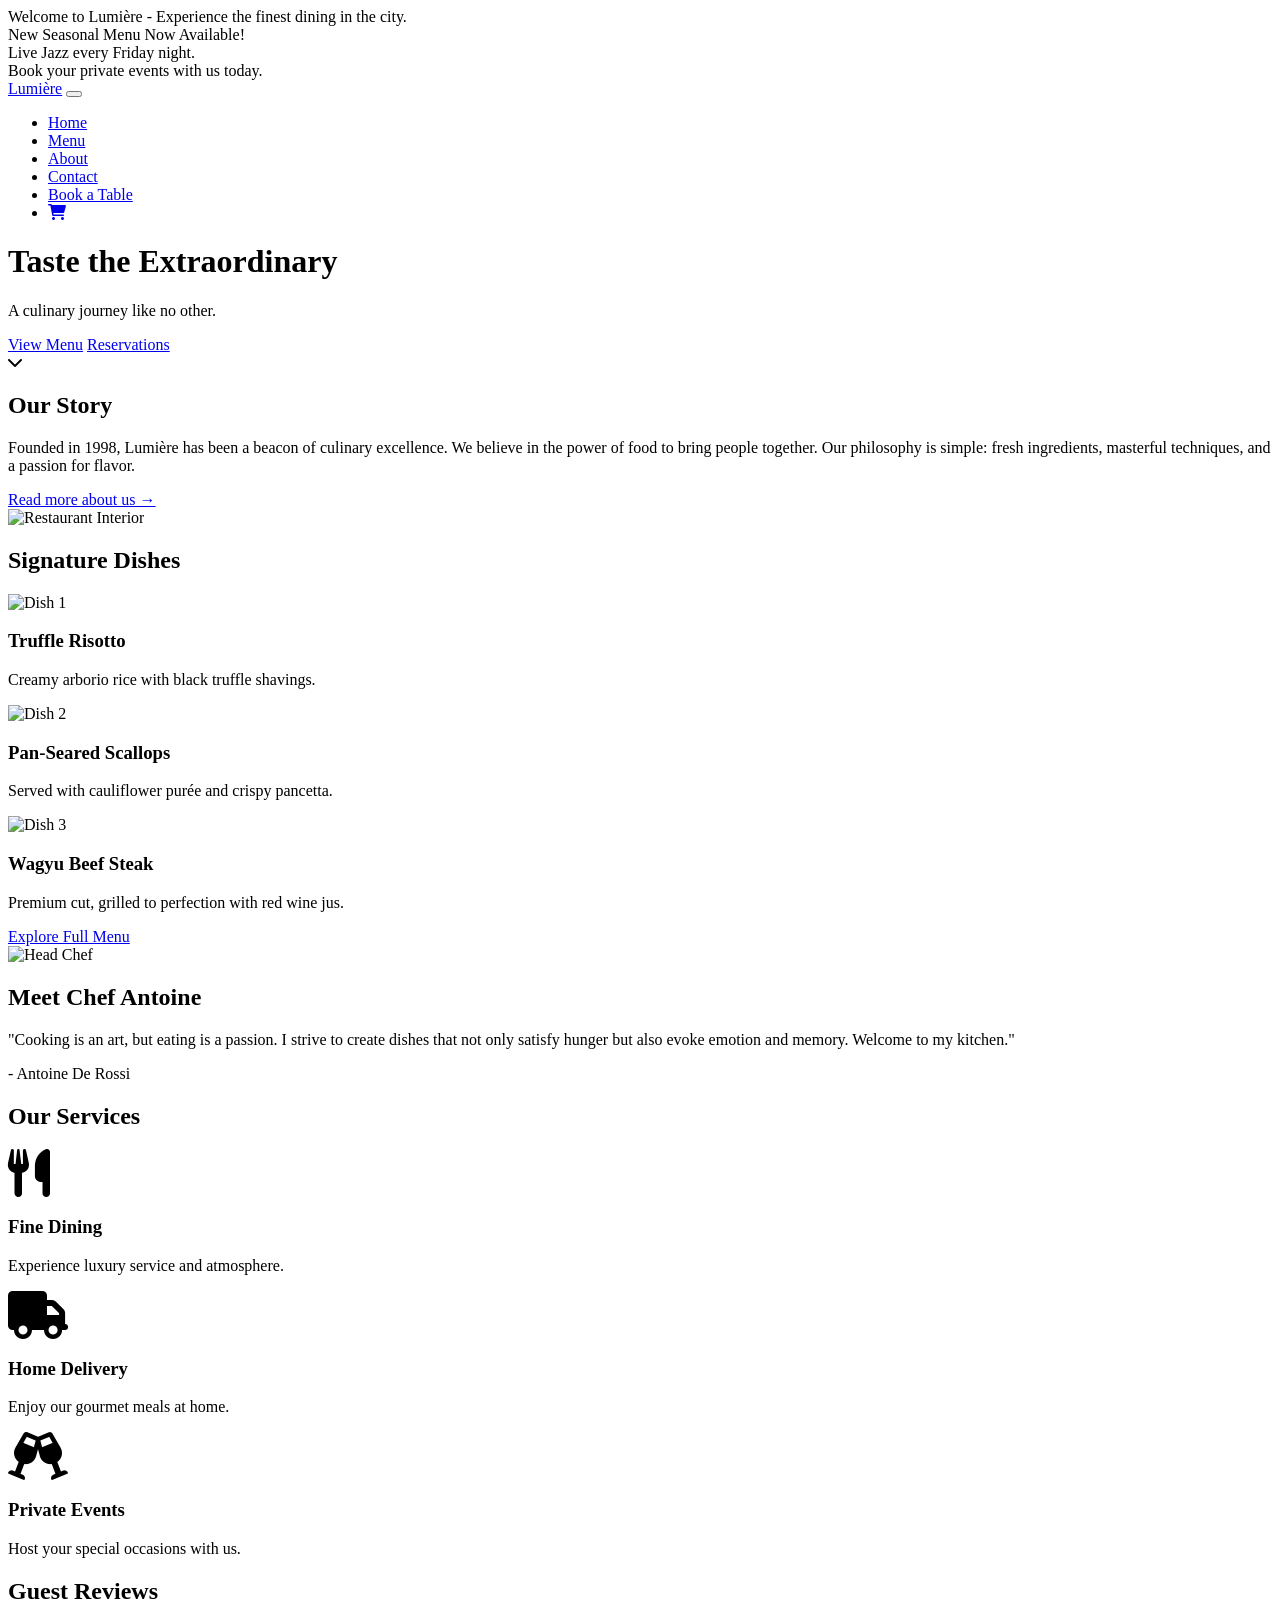
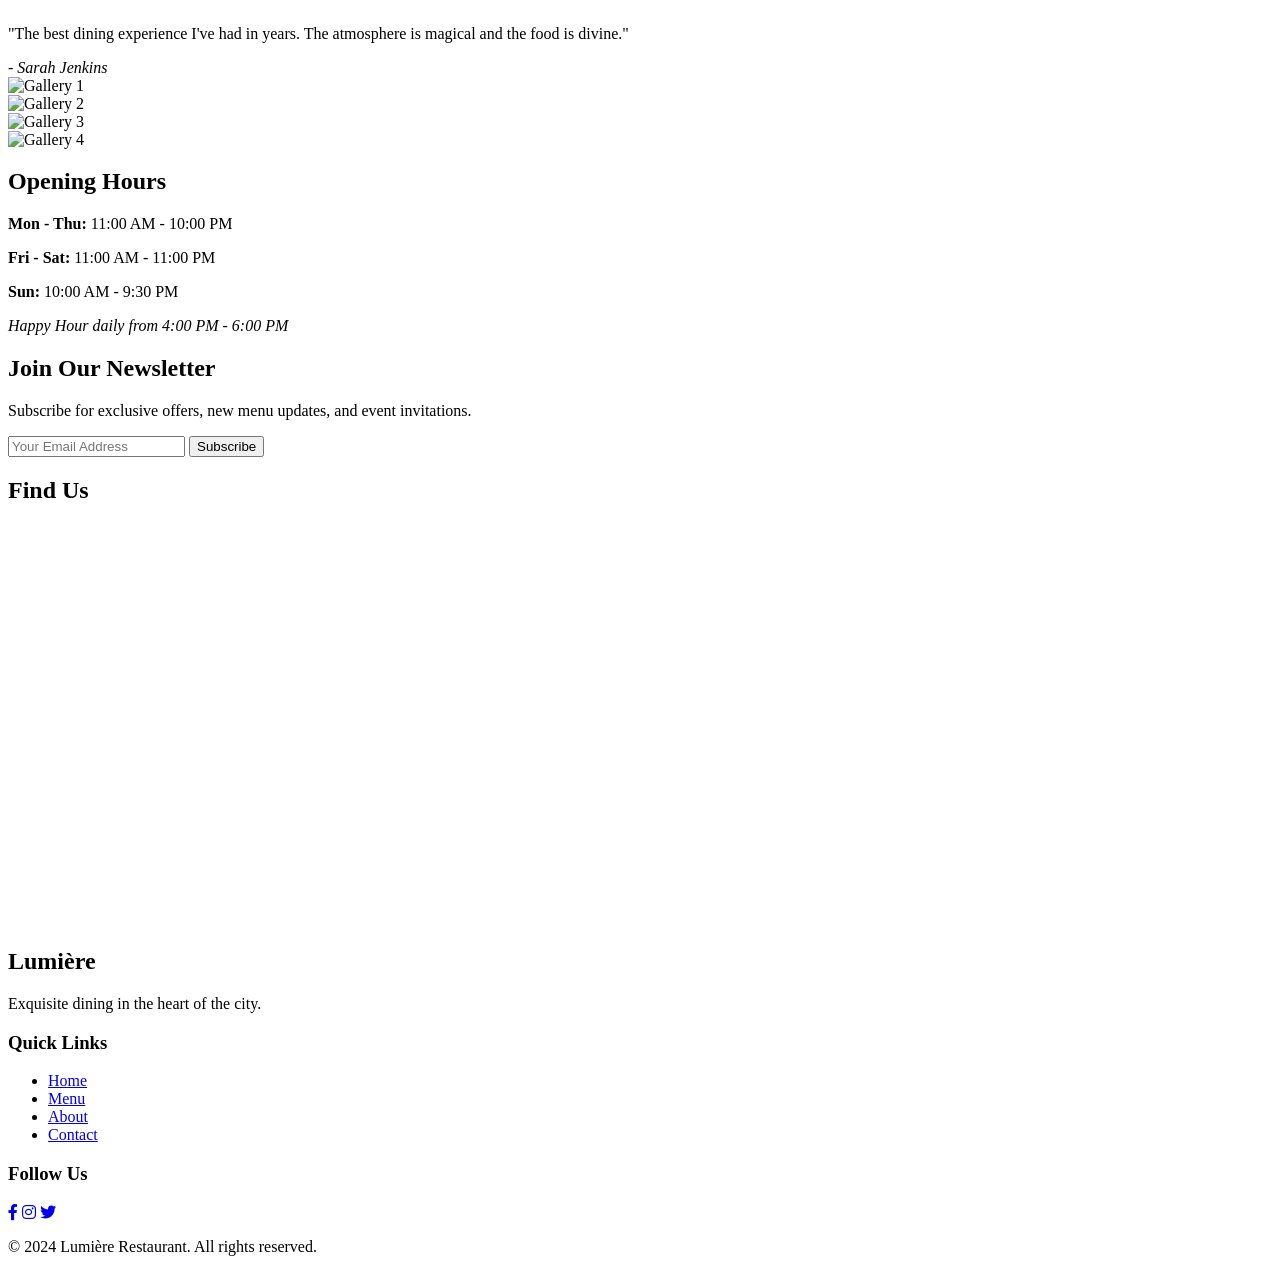
==== frontend/index.html @ eae26638 "restructured the files" ====
<!DOCTYPE html>
<html lang="en">

<head>
    <meta charset="UTF-8">
    <meta name="viewport" content="width=device-width, initial-scale=1.0">
    <title>Lumière | Premium Dining Experience</title>
    <meta name="description"
        content="Experience the finest culinary delights at Lumière. Premium dining, exquisite flavors, and an unforgettable atmosphere.">
    <link rel="preconnect" href="https://fonts.googleapis.com">
    <link rel="preconnect" href="https://fonts.gstatic.com" crossorigin>
    <link
        href="https://fonts.googleapis.com/css2?family=Lato:wght@300;400;700&family=Playfair+Display:ital,wght@0,400;0,600;0,700;1,400&display=swap"
        rel="stylesheet">
    <link rel="stylesheet" href="css/style.css">
    <link rel="stylesheet" href="https://cdnjs.cloudflare.com/ajax/libs/font-awesome/6.0.0/css/all.min.css">
</head>

<body>

    <!-- Top Bar -->
    <div class="top-bar">
        <div class="ticker-wrap">
            <div class="ticker">
                <div class="ticker-item">Welcome to Lumière - Experience the finest dining in the city.</div>
                <div class="ticker-item">New Seasonal Menu Now Available!</div>
                <div class="ticker-item">Live Jazz every Friday night.</div>
                <div class="ticker-item">Book your private events with us today.</div>
            </div>
        </div>
    </div>

    <!-- Navigation -->
    <nav class="navbar">
        <div class="container nav-container">
            <a href="index.html" class="logo">Lumière</a>
            <button class="nav-toggle" aria-label="Toggle navigation">
                <span class="hamburger"></span>
            </button>
            <ul class="nav-links">
                <li><a href="index.html" class="active">Home</a></li>
                <li><a href="menu.html">Menu</a></li>
                <li><a href="about.html">About</a></li>
                <li><a href="contact.html">Contact</a></li>
                <li><a href="contact.html#reservations" class="btn-reserve">Book a Table</a></li>
                <li>
                    <a href="cart.html" style="position: relative;">
                        <i class="fas fa-shopping-cart"></i>
                        <span id="cart-count" style="display: none;"></span>
                    </a>
                </li>
            </ul>
        </div>
    </nav>

    <!-- Section 1: Hero -->
    <header class="hero" id="home">
        <div class="hero-slider">
            <!-- Background images will be injected/managed by JS or CSS -->
            <div class="slide active"
                style="background-image: url('https://images.unsplash.com/photo-1517248135467-4c7edcad34c4?ixlib=rb-4.0.3&auto=format&fit=crop&w=1920&q=80');">
            </div>
            <div class="slide"
                style="background-image: url('https://images.unsplash.com/photo-1552566626-52f8b828add9?ixlib=rb-4.0.3&auto=format&fit=crop&w=1920&q=80');">
            </div>
            <div class="slide"
                style="background-image: url('https://images.unsplash.com/photo-1559339352-11d035aa65de?ixlib=rb-4.0.3&auto=format&fit=crop&w=1920&q=80');">
            </div>
            <div class="slide"
                style="background-image: url('https://images.unsplash.com/photo-1550966871-3ed3c47e2ce2?ixlib=rb-4.0.3&auto=format&fit=crop&w=1920&q=80');">
            </div>
            <div class="slide"
                style="background-image: url('https://images.unsplash.com/photo-1414235077428-338989a2e8c0?ixlib=rb-4.0.3&auto=format&fit=crop&w=1920&q=80');">
            </div>
        </div>
        <div class="hero-content">
            <h1 class="hero-title">Taste the Extraordinary</h1>
            <p class="hero-subtitle">A culinary journey like no other.</p>
            <div class="hero-btns">
                <a href="menu.html" class="btn btn-primary">View Menu</a>
                <a href="contact.html" class="btn btn-outline">Reservations</a>
            </div>
        </div>
        <div class="scroll-down">
            <i class="fas fa-chevron-down"></i>
        </div>
    </header>

    <!-- Section 2: About Teaser -->
    <section class="section about-teaser">
        <div class="container">
            <div class="row">
                <div class="col-text">
                    <h2 class="section-title">Our Story</h2>
                    <p>Founded in 1998, Lumière has been a beacon of culinary excellence. We believe in the power of
                        food to bring people together. Our philosophy is simple: fresh ingredients, masterful
                        techniques, and a passion for flavor.</p>
                    <a href="about.html" class="text-link">Read more about us &rarr;</a>
                </div>
                <div class="col-image">
                    <img src="https://images.unsplash.com/photo-1559339352-11d035aa65de?ixlib=rb-4.0.3&auto=format&fit=crop&w=800&q=80"
                        alt="Restaurant Interior" class="img-responsive rounded shadow">
                </div>
            </div>
        </div>
    </section>

    <!-- Section 3: Featured Dishes -->
    <section class="section featured-dishes bg-light">
        <div class="container">
            <h2 class="section-title text-center">Signature Dishes</h2>
            <div class="grid-3">
                <div class="card dish-card">
                    <div class="card-img">
                        <img src="https://images.unsplash.com/photo-1546069901-ba9599a7e63c?ixlib=rb-4.0.3&auto=format&fit=crop&w=600&q=80"
                            alt="Dish 1">
                    </div>
                    <div class="card-body">
                        <h3>Truffle Risotto</h3>
                        <p>Creamy arborio rice with black truffle shavings.</p>
                    </div>
                </div>
                <div class="card dish-card">
                    <div class="card-img">
                        <img src="https://images.unsplash.com/photo-1600891964092-4316c288032e?ixlib=rb-4.0.3&auto=format&fit=crop&w=600&q=80"
                            alt="Dish 2">
                    </div>
                    <div class="card-body">
                        <h3>Pan-Seared Scallops</h3>
                        <p>Served with cauliflower purée and crispy pancetta.</p>
                    </div>
                </div>
                <div class="card dish-card">
                    <div class="card-img">
                        <img src="https://images.unsplash.com/photo-1560684352-8497838a2229?ixlib=rb-4.0.3&auto=format&fit=crop&w=600&q=80"
                            alt="Dish 3">
                    </div>
                    <div class="card-body">
                        <h3>Wagyu Beef Steak</h3>
                        <p>Premium cut, grilled to perfection with red wine jus.</p>
                    </div>
                </div>
            </div>
            <div class="text-center mt-2">
                <a href="menu.html" class="btn btn-secondary">Explore Full Menu</a>
            </div>
        </div>
    </section>

    <!-- Section 4: Chef's Welcome -->
    <section class="section chef-welcome">
        <div class="container">
            <div class="row reverse-mobile">
                <div class="col-image">
                    <img src="https://images.unsplash.com/photo-1583394293214-28ded15ee548?ixlib=rb-4.0.3&auto=format&fit=crop&w=800&q=80"
                        alt="Head Chef" class="img-responsive rounded shadow">
                </div>
                <div class="col-text">
                    <h2 class="section-title">Meet Chef Antoine</h2>
                    <p>"Cooking is an art, but eating is a passion. I strive to create dishes that not only satisfy
                        hunger but also evoke emotion and memory. Welcome to my kitchen."</p>
                    <p class="signature">- Antoine De Rossi</p>
                </div>
            </div>
        </div>
    </section>

    <!-- Section 5: Services -->
    <section class="section services bg-dark text-white">
        <div class="container">
            <h2 class="section-title text-center">Our Services</h2>
            <div class="grid-3">
                <div class="service-item text-center">
                    <i class="fas fa-utensils fa-3x mb-1"></i>
                    <h3>Fine Dining</h3>
                    <p>Experience luxury service and atmosphere.</p>
                </div>
                <div class="service-item text-center">
                    <i class="fas fa-truck fa-3x mb-1"></i>
                    <h3>Home Delivery</h3>
                    <p>Enjoy our gourmet meals at home.</p>
                </div>
                <div class="service-item text-center">
                    <i class="fas fa-glass-cheers fa-3x mb-1"></i>
                    <h3>Private Events</h3>
                    <p>Host your special occasions with us.</p>
                </div>
            </div>
        </div>
    </section>

    <!-- Section 6: Testimonials -->
    <section class="section testimonials">
        <div class="container">
            <h2 class="section-title text-center">Guest Reviews</h2>
            <div class="testimonial-slider">
                <div class="testimonial-item text-center">
                    <p class="quote">"The best dining experience I've had in years. The atmosphere is magical and the
                        food is divine."</p>
                    <cite>- Sarah Jenkins</cite>
                </div>
                <!-- More testimonials can be added via JS or static -->
            </div>
        </div>
    </section>

    <!-- Section 7: Photo Gallery -->
    <section class="section gallery no-padding">
        <div class="gallery-grid">
            <div class="gallery-item"><img
                    src="https://images.unsplash.com/photo-1559339352-11d035aa65de?ixlib=rb-4.0.3&auto=format&fit=crop&w=600&q=80"
                    alt="Gallery 1"></div>
            <div class="gallery-item"><img
                    src="https://images.unsplash.com/photo-1550966871-3ed3c47e2ce2?ixlib=rb-4.0.3&auto=format&fit=crop&w=600&q=80"
                    alt="Gallery 2"></div>
            <div class="gallery-item"><img
                    src="https://images.unsplash.com/photo-1514362545857-3bc16549766b?ixlib=rb-4.0.3&auto=format&fit=crop&w=600&q=80"
                    alt="Gallery 3"></div>
            <div class="gallery-item"><img
                    src="https://images.unsplash.com/photo-1552566626-52f8b828add9?ixlib=rb-4.0.3&auto=format&fit=crop&w=600&q=80"
                    alt="Gallery 4"></div>
        </div>
    </section>

    <!-- Section 8: Opening Hours -->
    <section class="section hours bg-light">
        <div class="container text-center">
            <h2 class="section-title">Opening Hours</h2>
            <div class="hours-content">
                <p><strong>Mon - Thu:</strong> 11:00 AM - 10:00 PM</p>
                <p><strong>Fri - Sat:</strong> 11:00 AM - 11:00 PM</p>
                <p><strong>Sun:</strong> 10:00 AM - 9:30 PM</p>
                <p class="mt-1"><em>Happy Hour daily from 4:00 PM - 6:00 PM</em></p>
            </div>
        </div>
    </section>

    <!-- Section 9: Newsletter -->
    <section class="section newsletter bg-accent text-white">
        <div class="container text-center">
            <h2 class="section-title text-white">Join Our Newsletter</h2>
            <p>Subscribe for exclusive offers, new menu updates, and event invitations.</p>
            <form class="newsletter-form">
                <input type="email" placeholder="Your Email Address" required>
                <button type="submit" class="btn btn-dark">Subscribe</button>
            </form>
        </div>
    </section>

    <!-- Section 10: Location -->
    <section class="section location">
        <div class="container">
            <h2 class="section-title text-center">Find Us</h2>
            <div class="map-container">
                <!-- Placeholder for map -->
                <iframe
                    src="https://www.google.com/maps/embed?pb=!1m18!1m12!1m3!1d3022.1422937950147!2d-73.98731968482413!3d40.75889497932681!2m3!1f0!2f0!3f0!3m2!1i1024!2i768!4f13.1!3m3!1m2!1s0x89c25855c6480299%3A0x55194ec5a1ae072e!2sTimes%20Square!5e0!3m2!1sen!2sus!4v1622549400000!5m2!1sen!2sus"
                    width="100%" height="400" style="border:0;" allowfullscreen="" loading="lazy"></iframe>
            </div>
        </div>
    </section>

    <!-- Footer -->
    <footer class="footer">
        <div class="container">
            <div class="footer-content">
                <div class="footer-logo">
                    <h2>Lumière</h2>
                    <p>Exquisite dining in the heart of the city.</p>
                </div>
                <div class="footer-links">
                    <h3>Quick Links</h3>
                    <ul>
                        <li><a href="index.html">Home</a></li>
                        <li><a href="menu.html">Menu</a></li>
                        <li><a href="about.html">About</a></li>
                        <li><a href="contact.html">Contact</a></li>
                    </ul>
                </div>
                <div class="footer-social">
                    <h3>Follow Us</h3>
                    <div class="social-icons">
                        <a href="#"><i class="fab fa-facebook-f"></i></a>
                        <a href="#"><i class="fab fa-instagram"></i></a>
                        <a href="#"><i class="fab fa-twitter"></i></a>
                    </div>
                </div>
            </div>
            <div class="footer-bottom text-center">
                <p>&copy; 2024 Lumière Restaurant. All rights reserved.</p>
            </div>
        </div>
    </footer>

    <script src="js/script.js"></script>
</body>

</html>
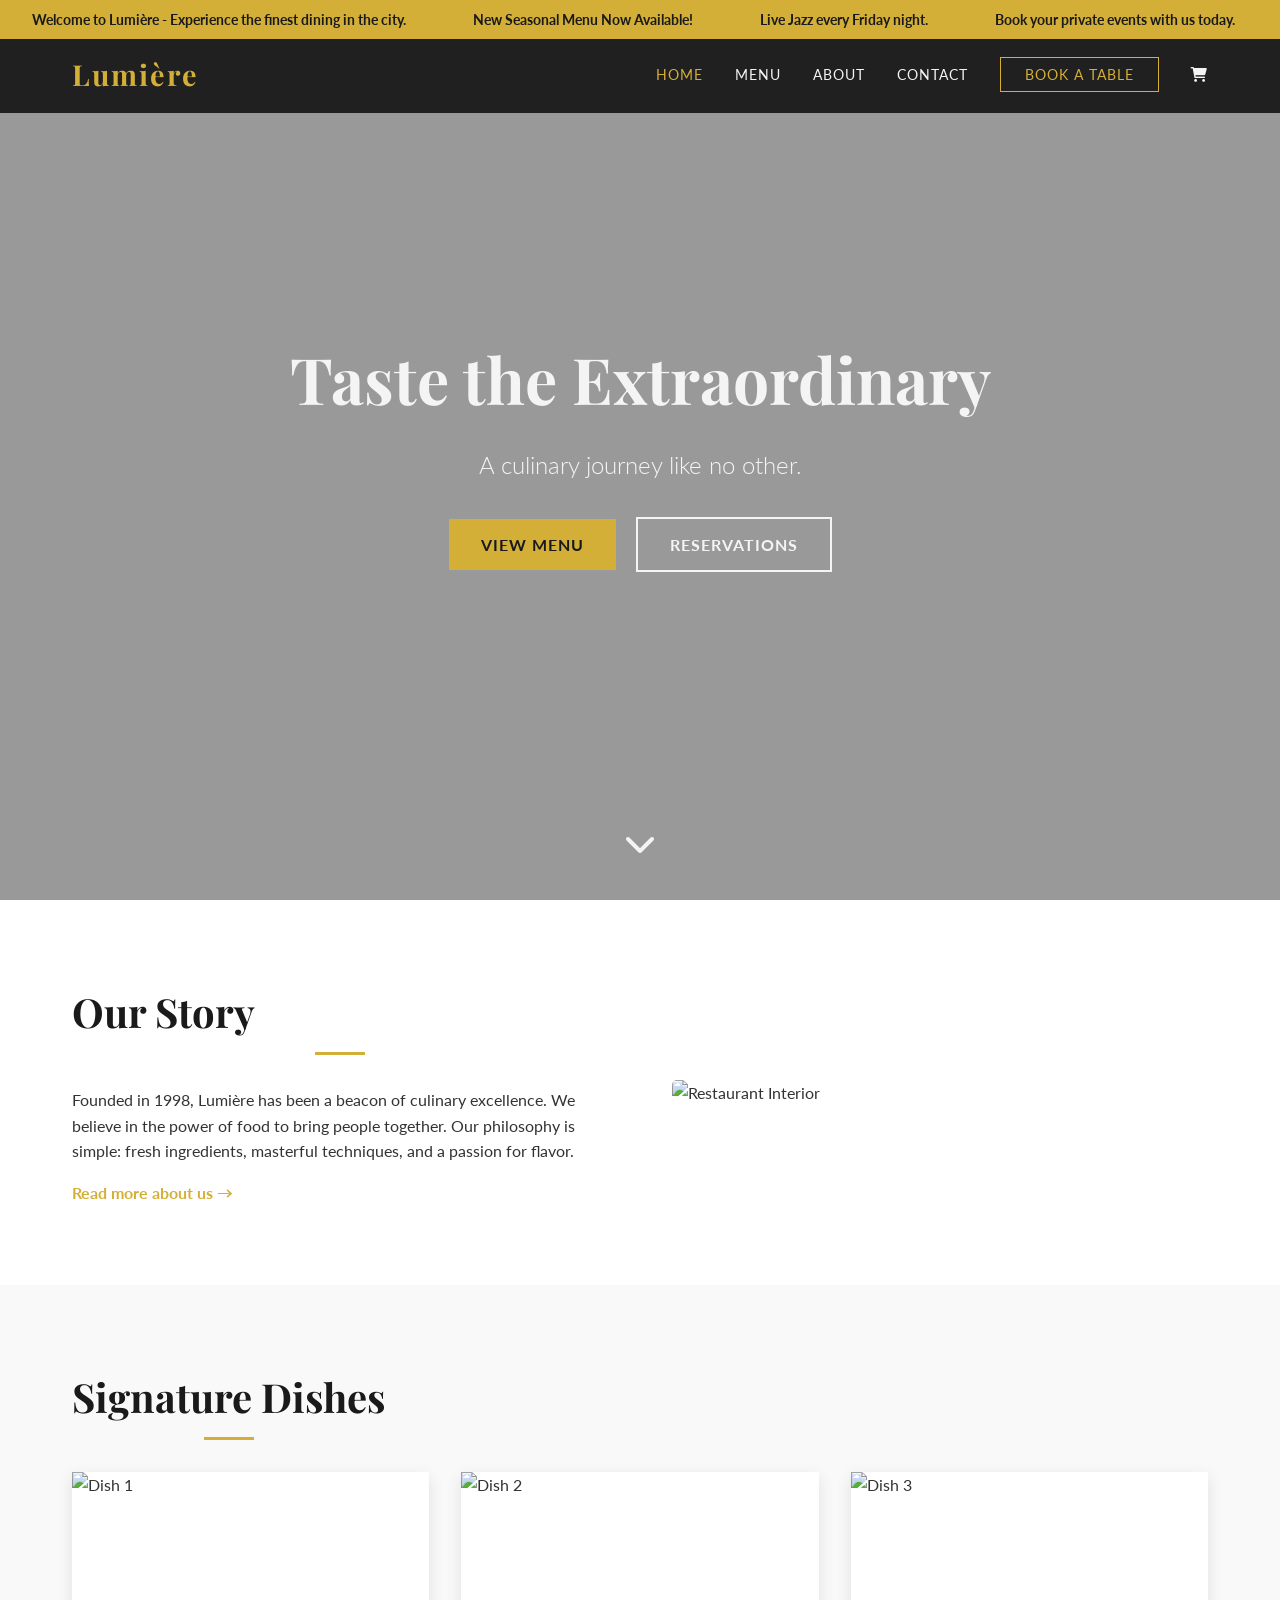
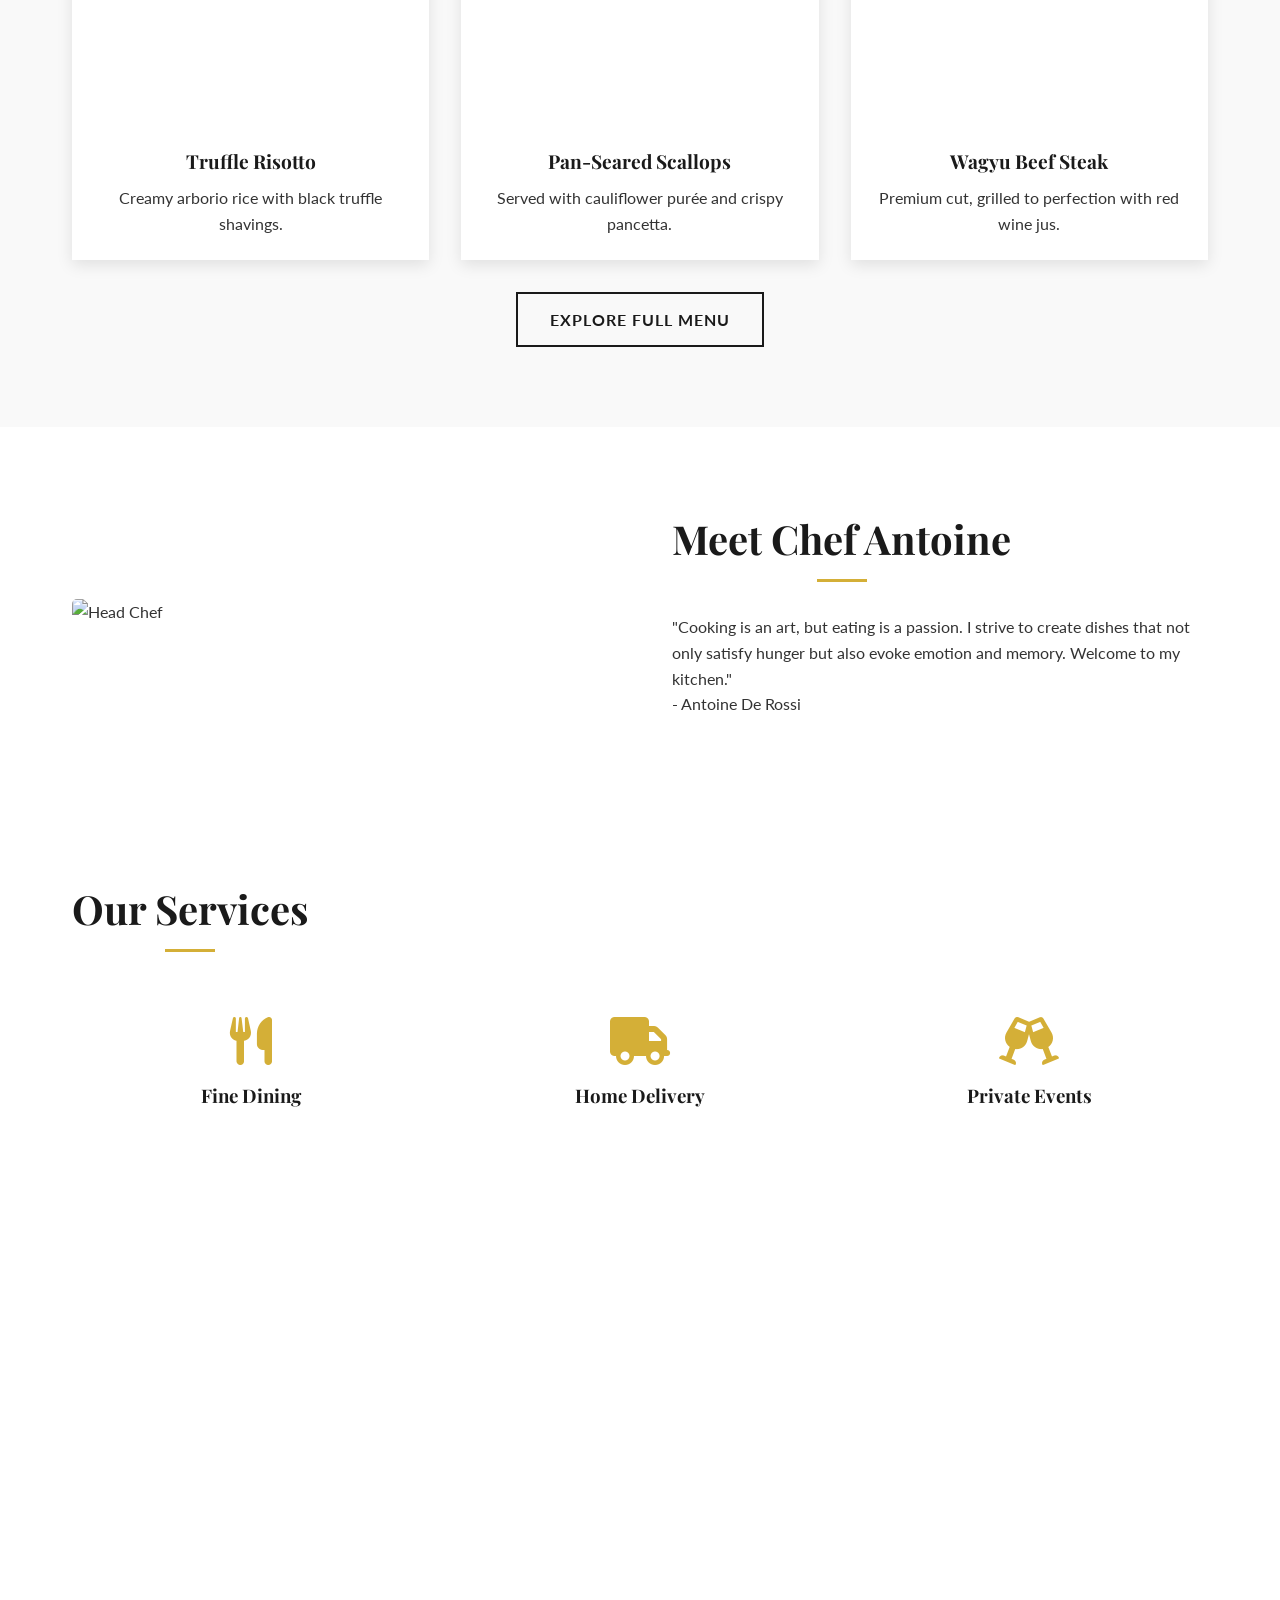
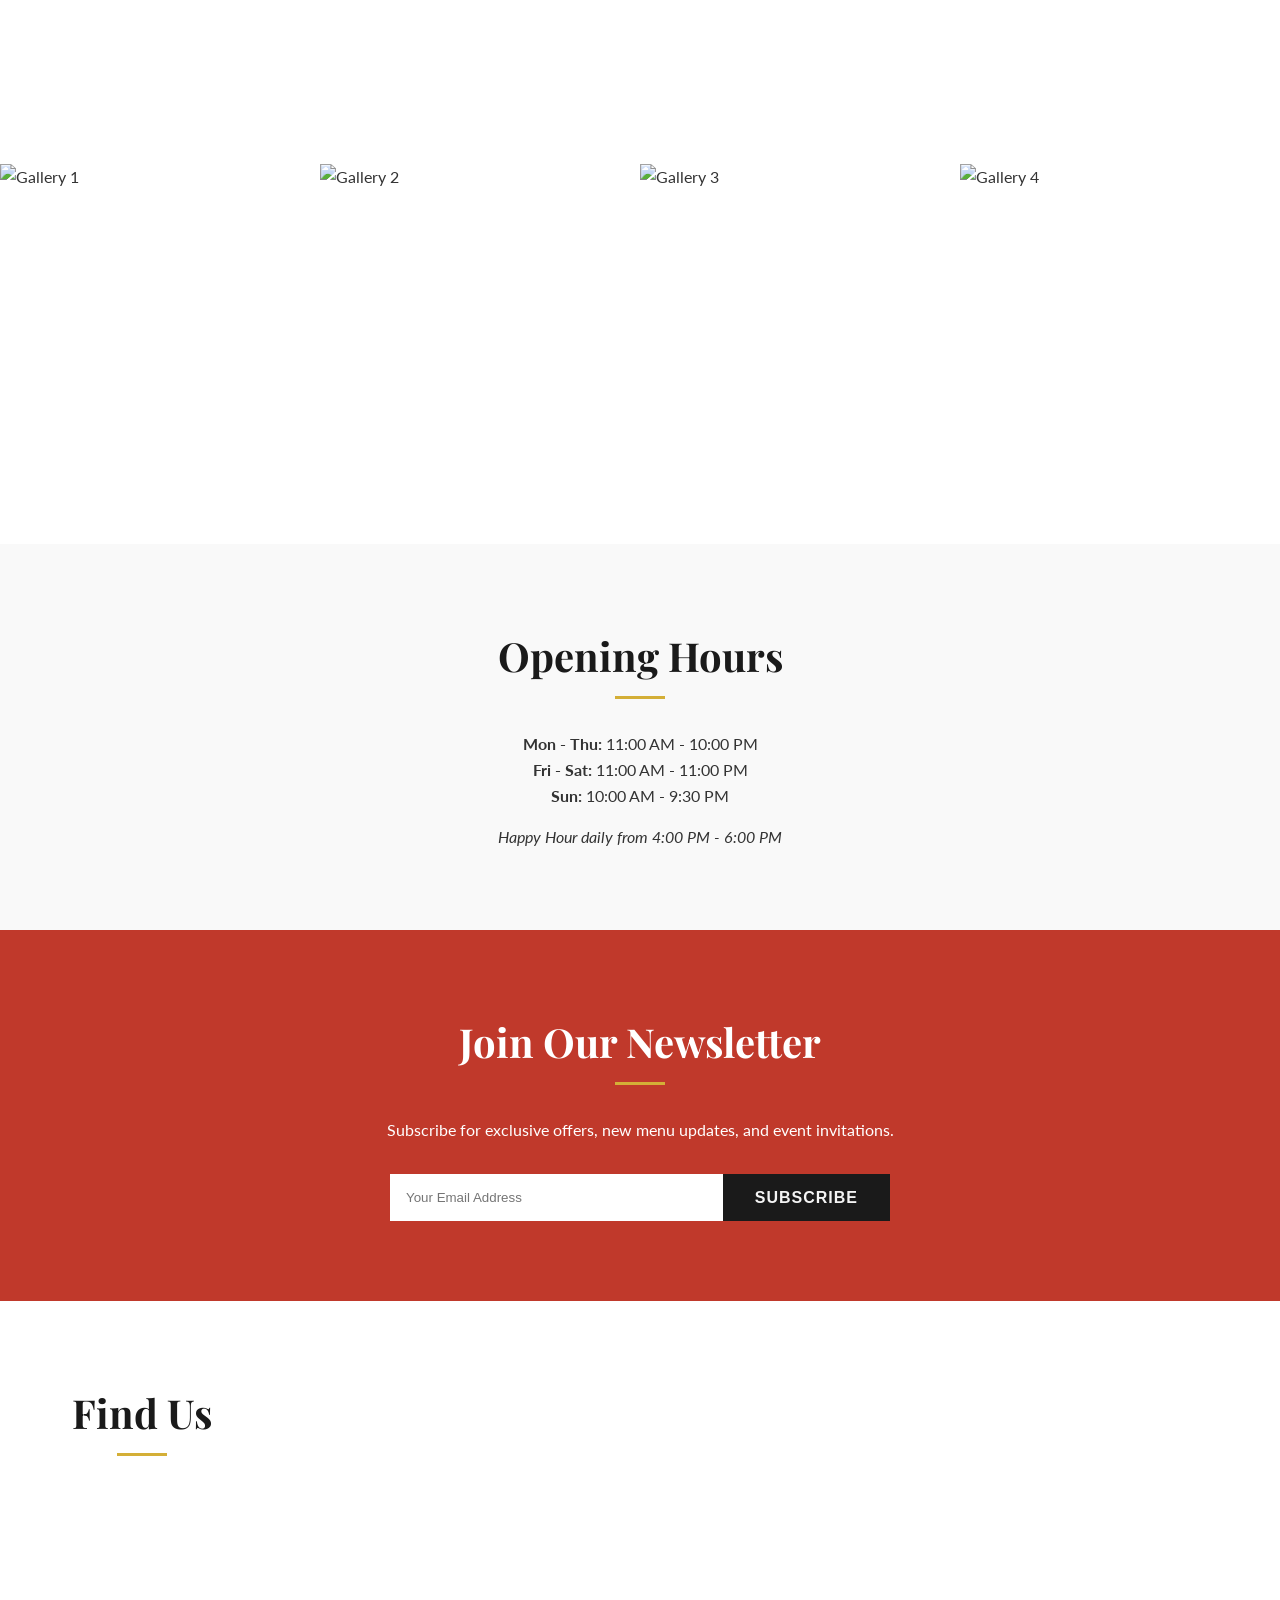
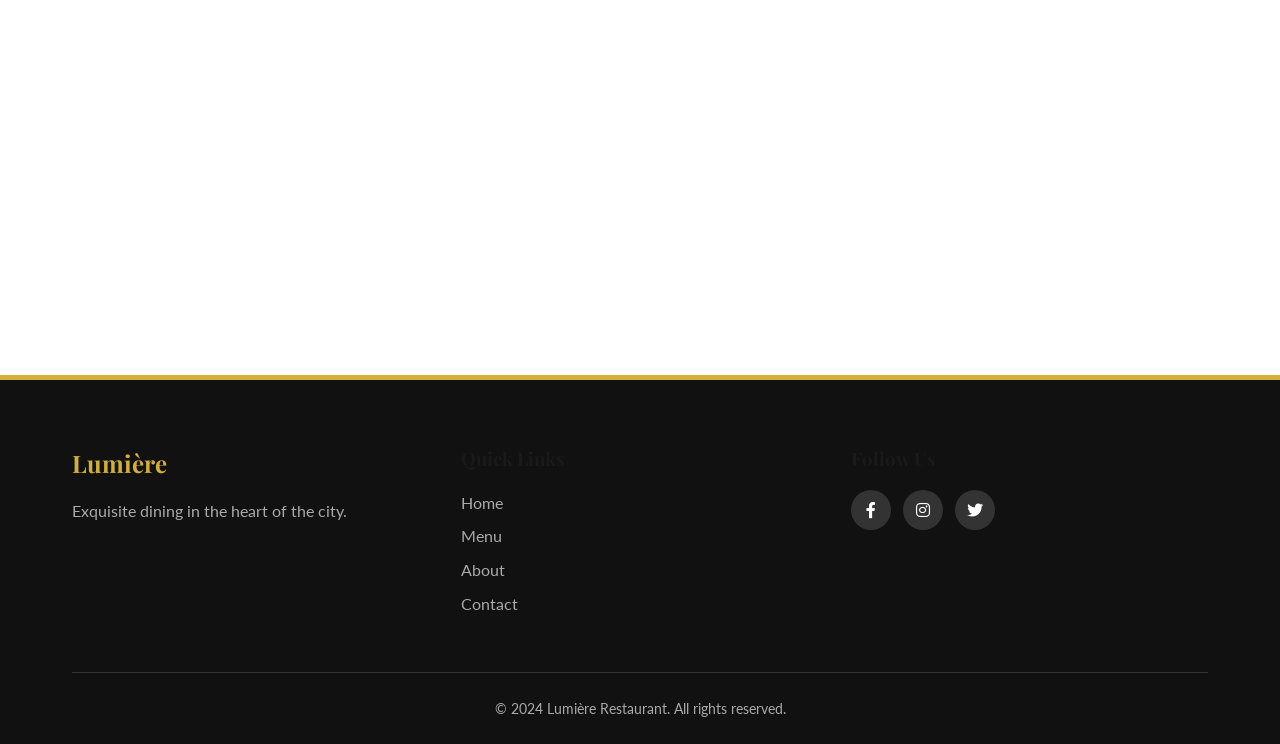
==== commit 2f5def6d: "i changed from stripe to paystack payment option" ====
--- a/frontend/index.html
+++ b/frontend/index.html
@@ -12,7 +12,7 @@
     <link
         href="https://fonts.googleapis.com/css2?family=Lato:wght@300;400;700&family=Playfair+Display:ital,wght@0,400;0,600;0,700;1,400&display=swap"
         rel="stylesheet">
-    <link rel="stylesheet" href="css/style.css">
+    <link rel="stylesheet" href="/css/style.css">
     <link rel="stylesheet" href="https://cdnjs.cloudflare.com/ajax/libs/font-awesome/6.0.0/css/all.min.css">
 </head>
 
--- a/css/style.css
+++ b/css/style.css
@@ -0,0 +1,767 @@
+:root {
+    --primary-color: #d4af37;
+    /* Gold */
+    --secondary-color: #1a1a1a;
+    /* Dark Charcoal */
+    --accent-color: #c0392b;
+    /* Deep Red */
+    --text-color: #333;
+    --light-text: #f4f4f4;
+    --bg-color: #fff;
+    --light-bg: #f9f9f9;
+    --font-heading: 'Playfair Display', serif;
+    --font-body: 'Lato', sans-serif;
+    --transition: all 0.3s ease;
+}
+
+* {
+    margin: 0;
+    padding: 0;
+    box-sizing: border-box;
+}
+
+body {
+    font-family: var(--font-body);
+    line-height: 1.6;
+    color: var(--text-color);
+    background-color: var(--bg-color);
+    overflow-x: hidden;
+}
+
+h1,
+h2,
+h3,
+h4,
+h5,
+h6 {
+    font-family: var(--font-heading);
+    margin-bottom: 1rem;
+    color: var(--secondary-color);
+}
+
+a {
+    text-decoration: none;
+    color: inherit;
+    transition: var(--transition);
+}
+
+ul {
+    list-style: none;
+}
+
+img {
+    max-width: 100%;
+    height: auto;
+    display: block;
+}
+
+/* Utilities */
+.container {
+    max-width: 1200px;
+    margin: 0 auto;
+    padding: 0 2rem;
+}
+
+.section {
+    padding: 5rem 0;
+}
+
+.text-center {
+    text-align: center;
+}
+
+.mt-1 {
+    margin-top: 1rem;
+}
+
+.mt-2 {
+    margin-top: 2rem;
+}
+
+.mb-1 {
+    margin-bottom: 1rem;
+}
+
+.bg-light {
+    background-color: var(--light-bg);
+}
+
+.bg-dark {
+    background-color: var(--secondary-color);
+    color: var(--light-text);
+}
+
+.bg-accent {
+    background-color: var(--accent-color);
+}
+
+.text-white {
+    color: white;
+}
+
+/* Buttons */
+.btn {
+    display: inline-block;
+    padding: 0.8rem 2rem;
+    border: 2px solid transparent;
+    cursor: pointer;
+    font-size: 1rem;
+    font-weight: 700;
+    text-transform: uppercase;
+    letter-spacing: 1px;
+    transition: var(--transition);
+}
+
+.btn:hover {
+    opacity: 0.9;
+    transform: translateY(-2px);
+}
+
+.btn-sm {
+    padding: 0.4rem 1.2rem;
+    font-size: 0.85rem;
+    border-radius: 50px;
+    /* Fully rounded */
+}
+
+.btn-primary {
+    background-color: var(--primary-color);
+    color: var(--secondary-color);
+    border: none;
+}
+
+.btn-primary:hover {
+    background-color: transparent;
+    border-color: var(--primary-color);
+    color: var(--primary-color);
+}
+
+.btn-outline {
+    border-color: var(--light-text);
+    color: var(--light-text);
+}
+
+.btn-outline:hover {
+    background-color: var(--light-text);
+    color: var(--secondary-color);
+}
+
+.btn-secondary {
+    background-color: transparent;
+    border: 2px solid var(--secondary-color);
+    color: var(--secondary-color);
+}
+
+.btn-secondary:hover {
+    background-color: var(--secondary-color);
+    color: var(--light-text);
+}
+
+.btn-dark {
+    background-color: var(--secondary-color);
+    color: var(--light-text);
+    border: none;
+}
+
+/* Top Bar */
+.top-bar {
+    background-color: var(--primary-color);
+    color: var(--secondary-color);
+    padding: 0.5rem 0;
+    position: fixed;
+    top: 0;
+    width: 100%;
+    z-index: 1002;
+    overflow: hidden;
+    font-size: 0.9rem;
+    font-weight: 700;
+}
+
+.ticker-wrap {
+    width: 100%;
+    overflow: hidden;
+    white-space: nowrap;
+}
+
+.ticker {
+    display: inline-block;
+    animation: ticker 30s linear infinite;
+}
+
+.ticker-item {
+    display: inline-block;
+    padding: 0 2rem;
+}
+
+@keyframes ticker {
+    0% {
+        transform: translateX(100%);
+    }
+
+    100% {
+        transform: translateX(-100%);
+    }
+}
+
+/* Navbar */
+.navbar {
+    position: fixed;
+    top: 35px;
+    /* Height of top bar */
+    left: 0;
+    width: 100%;
+    background-color: rgba(26, 26, 26, 0.95);
+    padding: 1rem 0;
+    z-index: 1000;
+    transition: var(--transition);
+}
+
+.nav-container {
+    display: flex;
+    justify-content: space-between;
+    align-items: center;
+}
+
+.logo {
+    font-family: var(--font-heading);
+    font-size: 1.8rem;
+    font-weight: 700;
+    color: var(--primary-color);
+    letter-spacing: 2px;
+}
+
+.nav-links {
+    display: flex;
+    align-items: center;
+}
+
+.nav-links li {
+    margin-left: 2rem;
+}
+
+.nav-links a {
+    color: var(--light-text);
+    font-size: 0.9rem;
+    text-transform: uppercase;
+    letter-spacing: 1px;
+}
+
+.nav-links a:hover,
+.nav-links a.active {
+    color: var(--primary-color);
+}
+
+.btn-reserve {
+    border: 1px solid var(--primary-color);
+    padding: 0.5rem 1.5rem;
+    color: var(--primary-color) !important;
+}
+
+.btn-reserve:hover {
+    background-color: var(--primary-color);
+    color: var(--secondary-color) !important;
+}
+
+.nav-toggle {
+    display: none;
+    background: none;
+    border: none;
+    cursor: pointer;
+}
+
+.hamburger {
+    display: block;
+    width: 25px;
+    height: 3px;
+    background-color: var(--light-text);
+    position: relative;
+}
+
+.hamburger::before,
+.hamburger::after {
+    content: '';
+    position: absolute;
+    width: 100%;
+    height: 3px;
+    background-color: var(--light-text);
+    left: 0;
+}
+
+.hamburger::before {
+    top: -8px;
+}
+
+.hamburger::after {
+    top: 8px;
+}
+
+/* Hero Section */
+.hero {
+    height: 100vh;
+    position: relative;
+    display: flex;
+    align-items: center;
+    justify-content: center;
+    text-align: center;
+    color: var(--light-text);
+    overflow: hidden;
+}
+
+.hero-slider {
+    position: absolute;
+    top: 0;
+    left: 0;
+    width: 100%;
+    height: 100%;
+    z-index: -1;
+}
+
+.slide {
+    position: absolute;
+    top: 0;
+    left: 0;
+    width: 100%;
+    height: 100%;
+    background-size: cover;
+    background-position: center;
+    opacity: 0;
+    transition: opacity 1s ease-in-out;
+    transform: scale(1);
+}
+
+.slide.active {
+    opacity: 1;
+    animation: zoomEffect 6s linear forwards;
+}
+
+@keyframes zoomEffect {
+    0% {
+        transform: scale(1);
+    }
+
+    100% {
+        transform: scale(1.1);
+    }
+}
+
+.hero::after {
+    content: '';
+    position: absolute;
+    top: 0;
+    left: 0;
+    width: 100%;
+    height: 100%;
+    background: rgba(0, 0, 0, 0.4);
+    z-index: -1;
+}
+
+.hero-title {
+    font-size: 4rem;
+    margin-bottom: 1rem;
+    color: var(--light-text);
+    animation: fadeInUp 1s ease-out;
+}
+
+.hero-subtitle {
+    font-size: 1.5rem;
+    margin-bottom: 2rem;
+    font-weight: 300;
+    animation: fadeInUp 1s ease-out 0.3s backwards;
+}
+
+.hero-btns {
+    animation: fadeInUp 1s ease-out 0.6s backwards;
+}
+
+.hero-btns .btn {
+    margin: 0 0.5rem;
+}
+
+.scroll-down {
+    position: absolute;
+    bottom: 2rem;
+    left: 50%;
+    transform: translateX(-50%);
+    font-size: 2rem;
+    animation: bounce 2s infinite;
+    cursor: pointer;
+}
+
+@keyframes fadeInUp {
+    from {
+        opacity: 0;
+        transform: translateY(20px);
+    }
+
+    to {
+        opacity: 1;
+        transform: translateY(0);
+    }
+}
+
+@keyframes bounce {
+
+    0%,
+    20%,
+    50%,
+    80%,
+    100% {
+        transform: translate(-50%, 0);
+    }
+
+    40% {
+        transform: translate(-50%, -10px);
+    }
+
+    60% {
+        transform: translate(-50%, -5px);
+    }
+}
+
+/* Sections */
+.section-title {
+    font-size: 2.5rem;
+    margin-bottom: 2rem;
+    position: relative;
+    display: inline-block;
+}
+
+.section-title::after {
+    content: '';
+    display: block;
+    width: 50px;
+    height: 3px;
+    background-color: var(--primary-color);
+    margin: 0.5rem auto 0;
+}
+
+.about-teaser .col-text {
+    display: flex;
+    flex-direction: column;
+    justify-content: center;
+}
+
+.text-link {
+    color: var(--primary-color);
+    font-weight: 700;
+    margin-top: 1rem;
+}
+
+.grid-3 {
+    display: grid;
+    grid-template-columns: repeat(auto-fit, minmax(300px, 1fr));
+    gap: 2rem;
+}
+
+.card {
+    background: white;
+    box-shadow: 0 5px 15px rgba(0, 0, 0, 0.1);
+    transition: var(--transition);
+}
+
+.card:hover {
+    transform: translateY(-5px);
+}
+
+.card-img {
+    height: 250px;
+    overflow: hidden;
+}
+
+.card-img img {
+    width: 100%;
+    height: 100%;
+    object-fit: cover;
+    transition: var(--transition);
+}
+
+.card:hover .card-img img {
+    transform: scale(1.1);
+}
+
+.card-body {
+    padding: 1.5rem;
+    text-align: center;
+}
+
+.card-body h3 {
+    font-size: 1.2rem;
+    margin-bottom: 0.5rem;
+}
+
+.row {
+    display: grid;
+    grid-template-columns: 1fr 1fr;
+    gap: 4rem;
+    align-items: center;
+}
+
+.img-responsive {
+    width: 100%;
+    border-radius: 5px;
+}
+
+.service-item {
+    padding: 2rem;
+    border: 1px solid rgba(255, 255, 255, 0.1);
+    transition: var(--transition);
+}
+
+.service-item:hover {
+    border-color: var(--primary-color);
+    background: rgba(255, 255, 255, 0.05);
+}
+
+.service-item i {
+    color: var(--primary-color);
+}
+
+.testimonial-item {
+    max-width: 800px;
+    margin: 0 auto;
+}
+
+.quote {
+    font-size: 1.5rem;
+    font-style: italic;
+    margin-bottom: 1.5rem;
+}
+
+.gallery-grid {
+    display: grid;
+    grid-template-columns: repeat(4, 1fr);
+}
+
+.gallery-item img {
+    width: 100%;
+    height: 300px;
+    object-fit: cover;
+    transition: var(--transition);
+}
+
+.gallery-item:hover img {
+    opacity: 0.8;
+}
+
+.newsletter-form {
+    max-width: 500px;
+    margin: 2rem auto 0;
+    display: flex;
+}
+
+.newsletter-form input {
+    flex: 1;
+    padding: 1rem;
+    border: none;
+    outline: none;
+}
+
+/* Section Backgrounds */
+.bg-pattern {
+    background-image: url('https://www.transparenttextures.com/patterns/cubes.png');
+    /* Subtle pattern */
+    background-color: var(--light-bg);
+}
+
+.testimonials {
+    background: linear-gradient(rgba(0, 0, 0, 0.7), rgba(0, 0, 0, 0.7)), url('https://images.unsplash.com/photo-1517248135467-4c7edcad34c4?ixlib=rb-4.0.3&auto=format&fit=crop&w=1920&q=80');
+    background-size: cover;
+    background-attachment: fixed;
+    color: white;
+}
+
+.testimonials .section-title {
+    color: white;
+}
+
+.testimonials .section-title::after {
+    background-color: white;
+}
+
+.services {
+    background: linear-gradient(rgba(26, 26, 26, 0.9), rgba(26, 26, 26, 0.9)), url('https://images.unsplash.com/photo-1550966871-3ed3c47e2ce2?ixlib=rb-4.0.3&auto=format&fit=crop&w=1920&q=80');
+    background-size: cover;
+    background-attachment: fixed;
+}
+
+.footer {
+    background-color: #111;
+    color: #aaa;
+    padding: 4rem 0 0;
+    border-top: 5px solid var(--primary-color);
+}
+
+.footer-content {
+    display: grid;
+    grid-template-columns: repeat(auto-fit, minmax(250px, 1fr));
+    gap: 2rem;
+    margin-bottom: 3rem;
+}
+
+.footer-logo h2 {
+    color: var(--primary-color);
+}
+
+.footer-links ul li {
+    margin-bottom: 0.5rem;
+}
+
+.footer-links a:hover {
+    color: var(--primary-color);
+}
+
+.social-icons a {
+    display: inline-block;
+    width: 40px;
+    height: 40px;
+    background: #333;
+    color: #fff;
+    text-align: center;
+    line-height: 40px;
+    border-radius: 50%;
+    margin-right: 0.5rem;
+}
+
+.social-icons a:hover {
+    background: var(--primary-color);
+}
+
+.footer-bottom {
+    border-top: 1px solid #333;
+    padding: 1.5rem 0;
+    font-size: 0.9rem;
+}
+
+/* Modal */
+.modal {
+    display: none;
+    position: fixed;
+    z-index: 2000;
+    left: 0;
+    top: 0;
+    width: 100%;
+    height: 100%;
+    background-color: rgba(0, 0, 0, 0.8);
+    align-items: center;
+    justify-content: center;
+    opacity: 0;
+    transition: opacity 0.3s ease;
+}
+
+.modal.show {
+    display: flex;
+    opacity: 1;
+}
+
+.modal-content {
+    background-color: #fff;
+    width: 90%;
+    max-width: 800px;
+    position: relative;
+    border-radius: 5px;
+    overflow: hidden;
+    display: grid;
+    grid-template-columns: 1fr 1fr;
+    animation: slideDown 0.4s ease;
+}
+
+@keyframes slideDown {
+    from {
+        transform: translateY(-50px);
+        opacity: 0;
+    }
+
+    to {
+        transform: translateY(0);
+        opacity: 1;
+    }
+}
+
+.modal-img img {
+    width: 100%;
+    height: 100%;
+    object-fit: cover;
+}
+
+.modal-details {
+    padding: 2rem;
+    position: relative;
+}
+
+.close-modal {
+    position: absolute;
+    top: 1rem;
+    right: 1.5rem;
+    font-size: 2rem;
+    cursor: pointer;
+    color: #aaa;
+    transition: var(--transition);
+    z-index: 10;
+}
+
+.close-modal:hover {
+    color: var(--secondary-color);
+}
+
+.modal-price {
+    font-size: 1.5rem;
+    color: var(--primary-color);
+    font-weight: 700;
+    margin: 1rem 0;
+}
+
+/* Responsive */
+@media (max-width: 768px) {
+    .nav-toggle {
+        display: block;
+        z-index: 1001;
+    }
+
+    .nav-links {
+        position: fixed;
+        top: 0;
+        right: -100%;
+        height: 100vh;
+        width: 70%;
+        background-color: var(--secondary-color);
+        flex-direction: column;
+        justify-content: center;
+        transition: var(--transition);
+    }
+
+    .nav-links.active {
+        right: 0;
+    }
+
+    .nav-links li {
+        margin: 1.5rem 0;
+    }
+
+    .hero-title {
+        font-size: 2.5rem;
+    }
+
+    .row {
+        grid-template-columns: 1fr;
+        gap: 2rem;
+    }
+
+    .reverse-mobile {
+        display: flex;
+        flex-direction: column-reverse;
+    }
+
+    .gallery-grid {
+        grid-template-columns: repeat(2, 1fr);
+    }
+
+    .modal-content {
+        grid-template-columns: 1fr;
+        max-height: 90vh;
+        overflow-y: auto;
+    }
+
+    .modal-img {
+        height: 250px;
+    }
+}
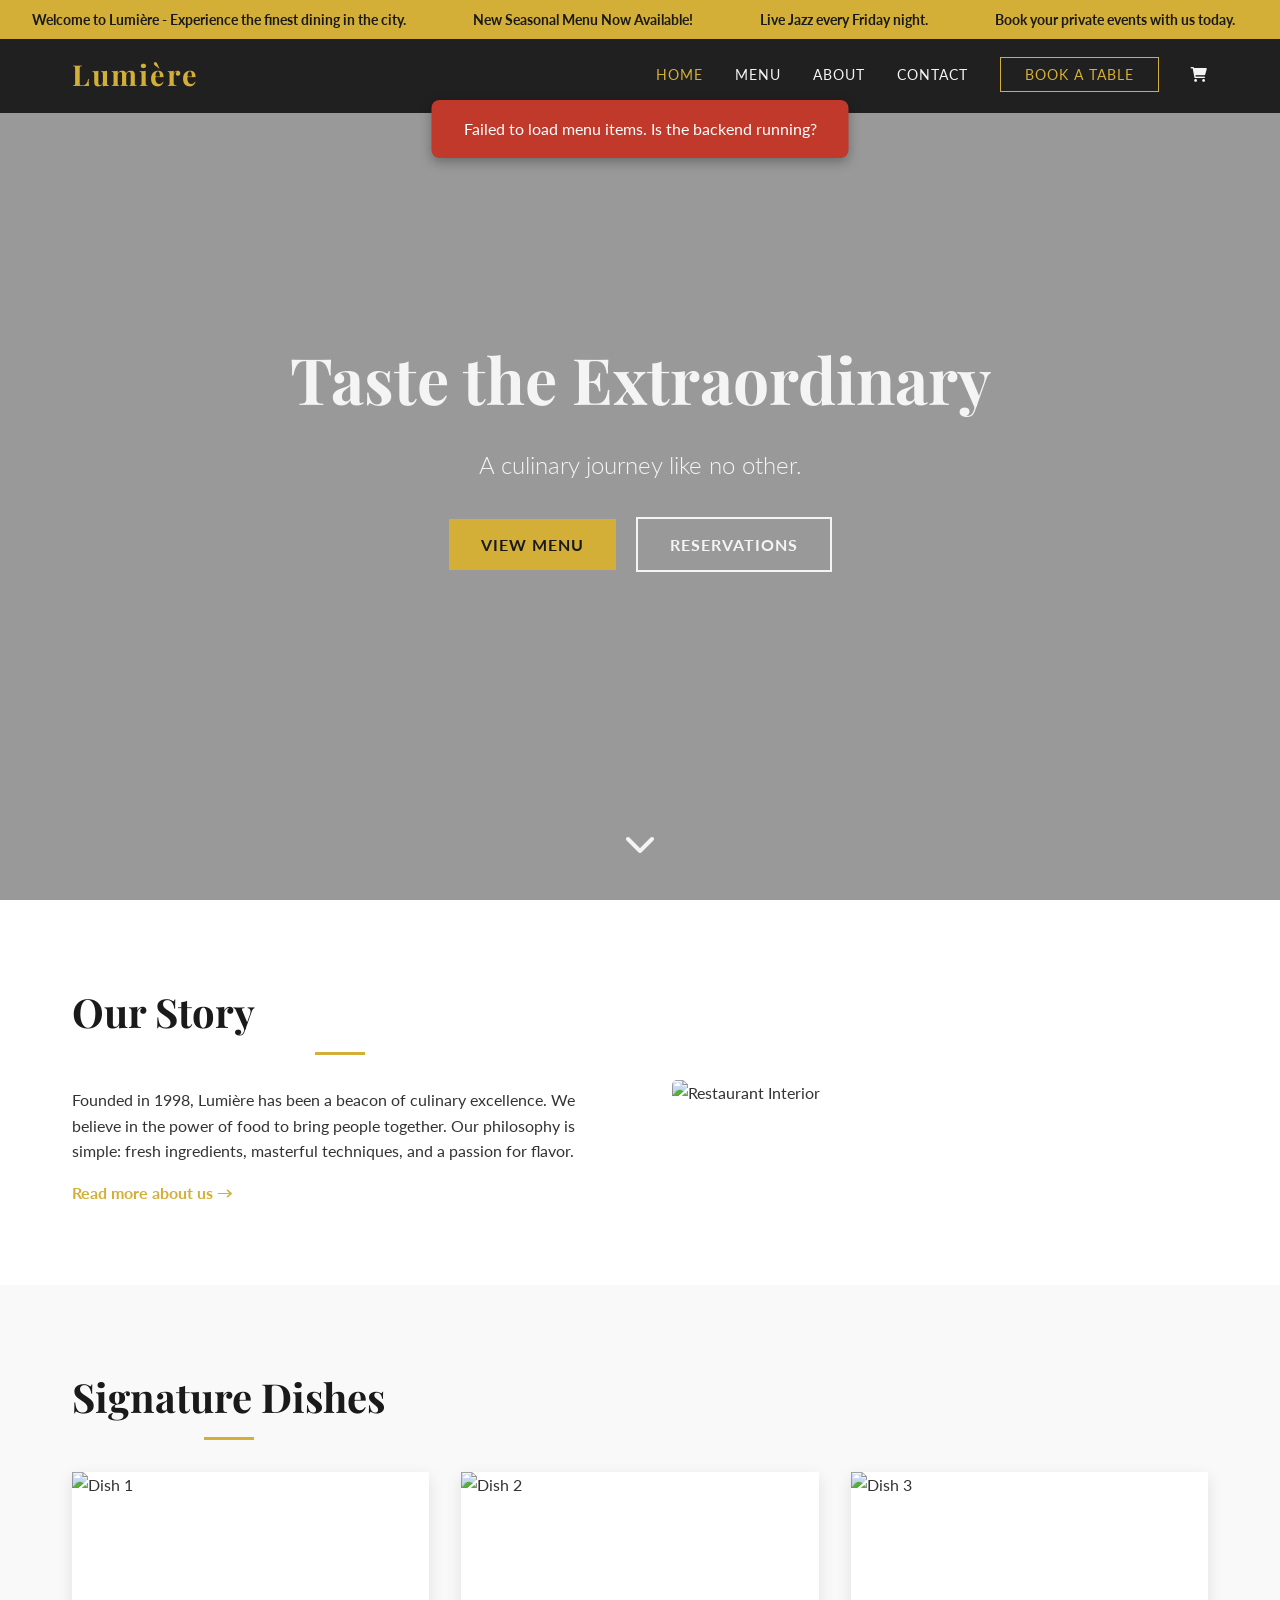
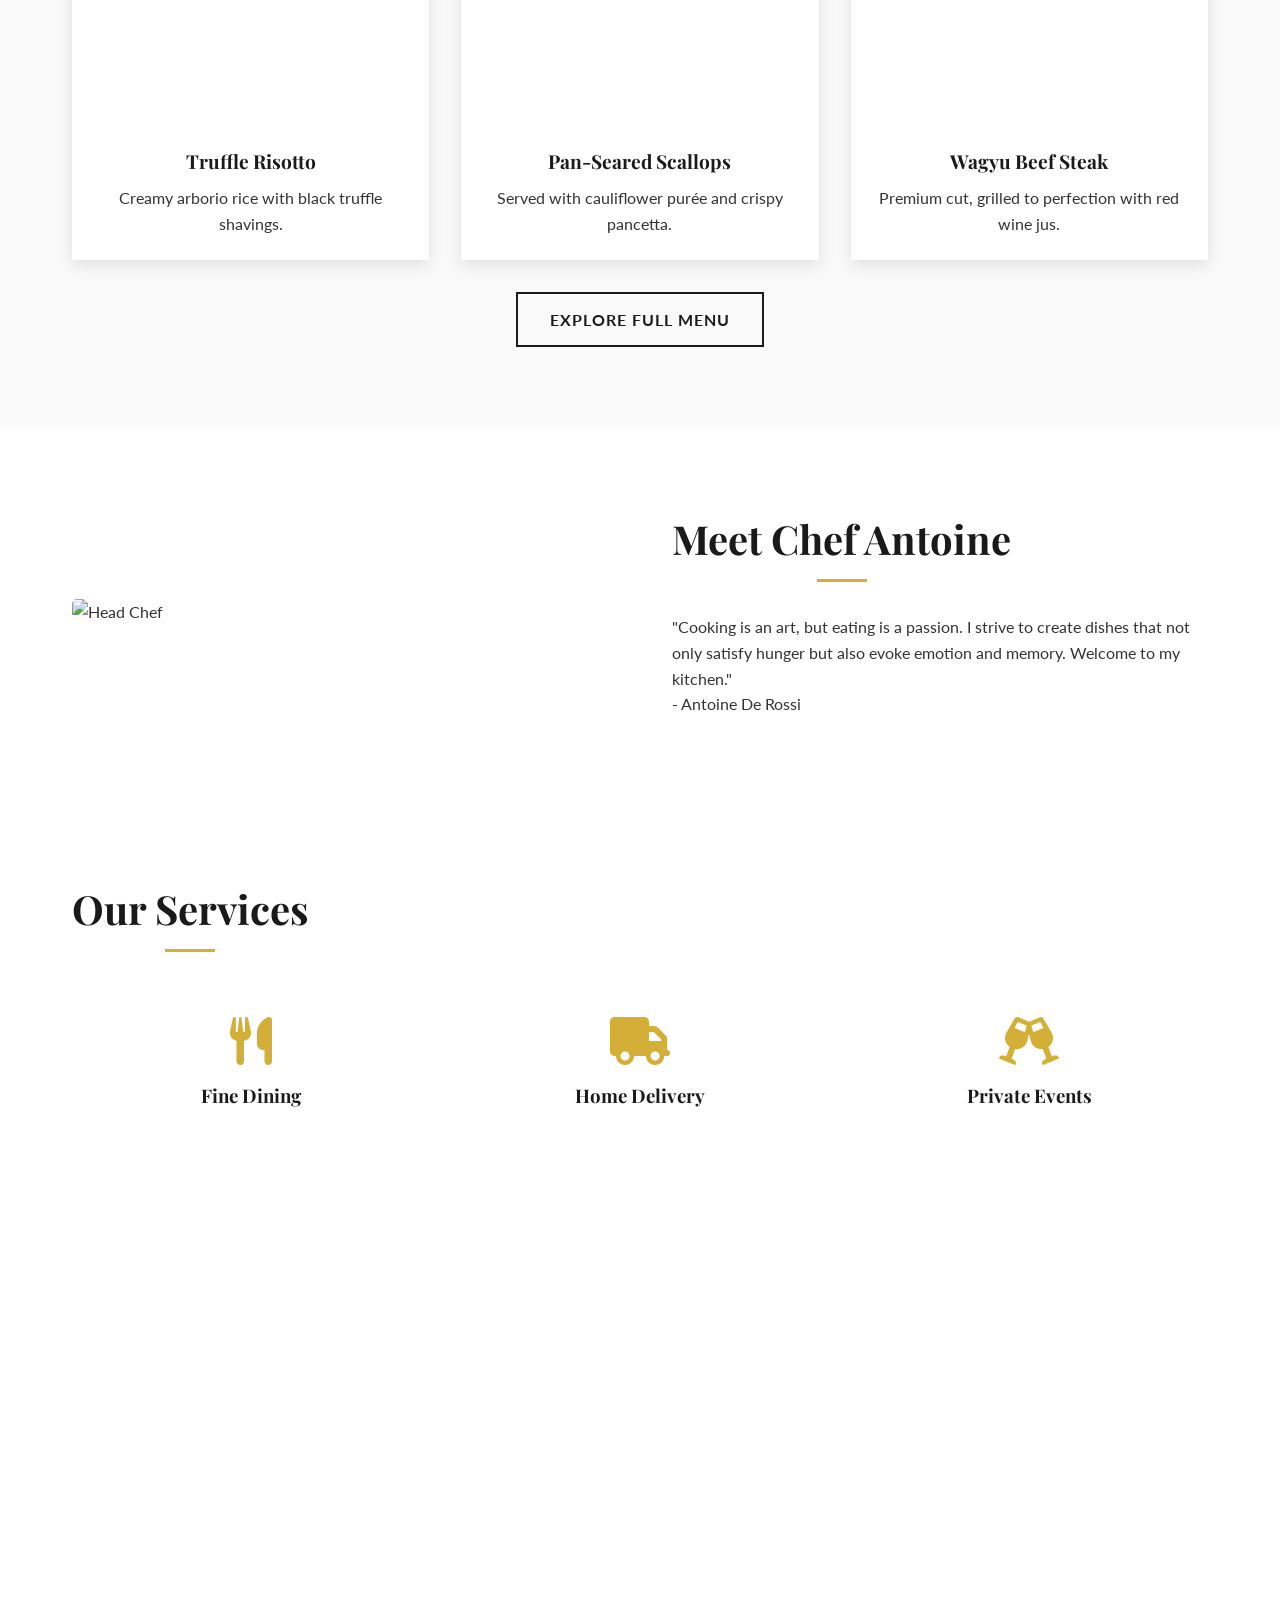
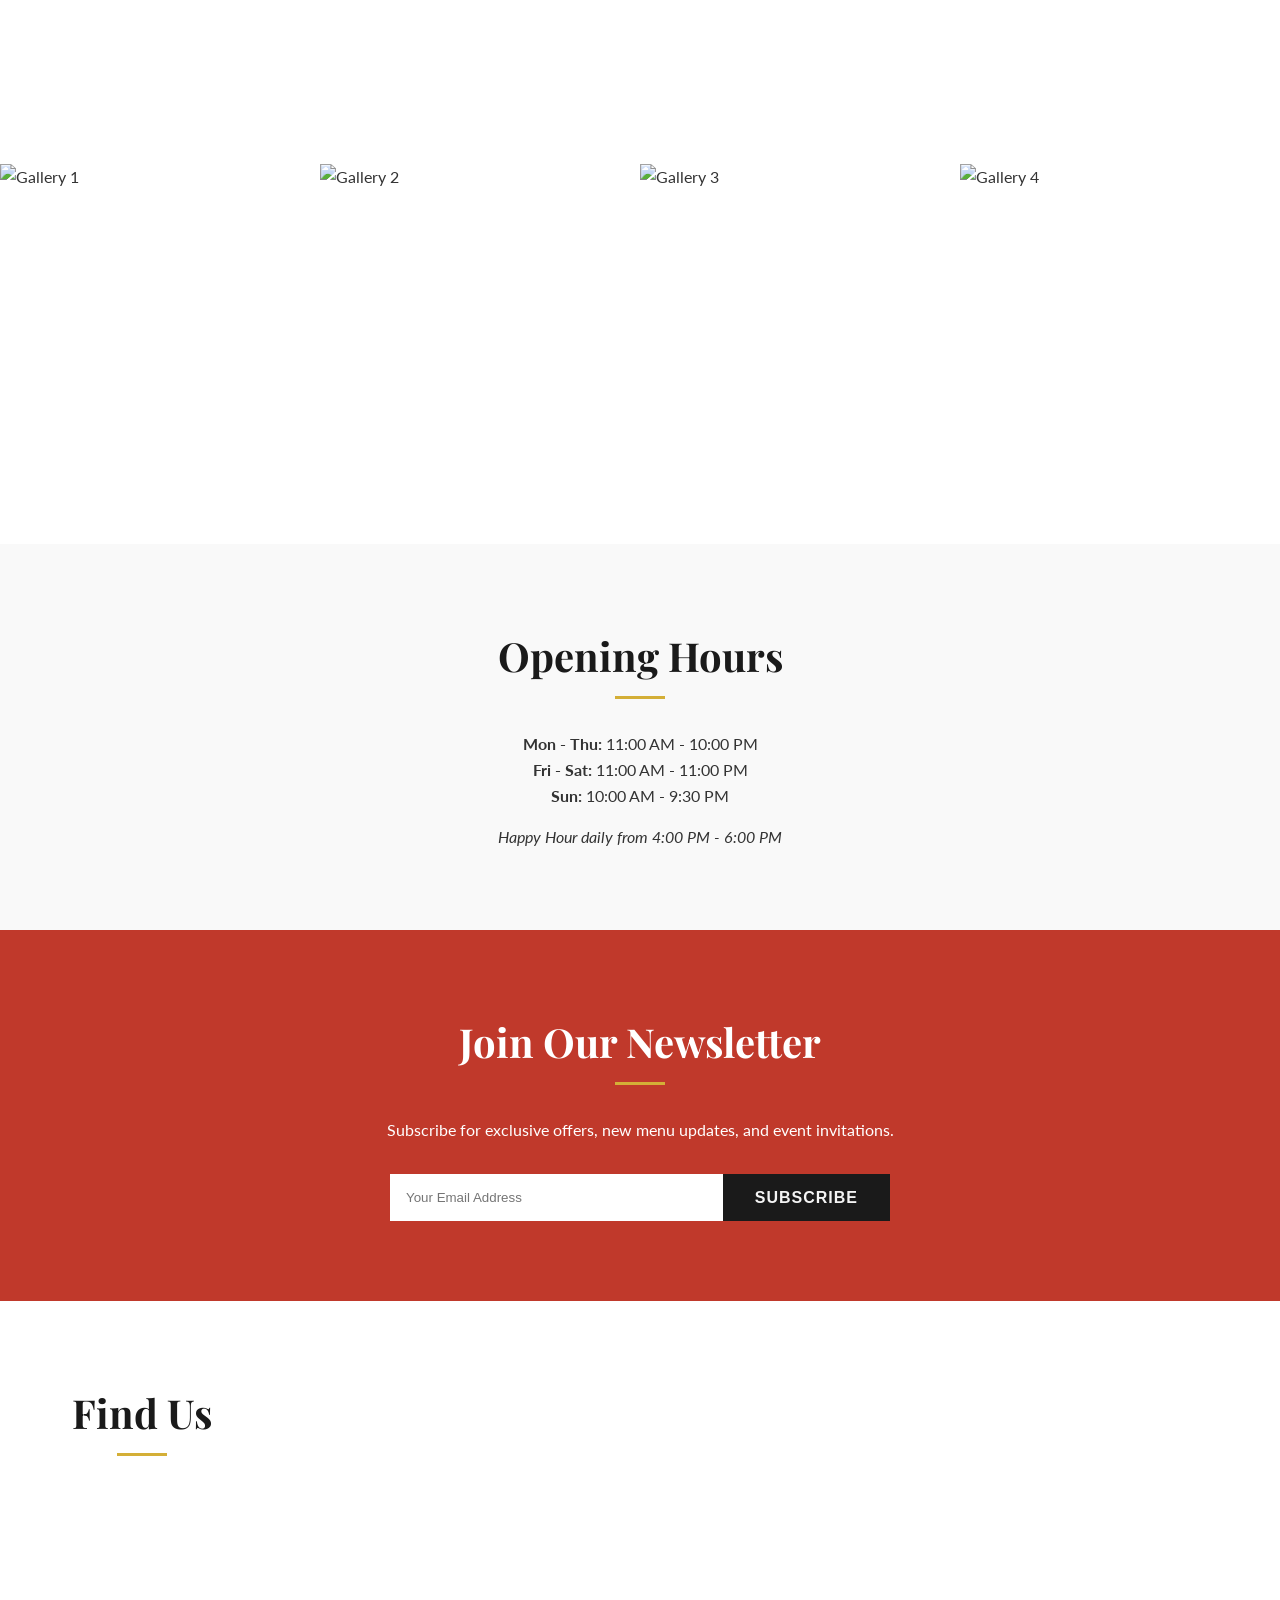
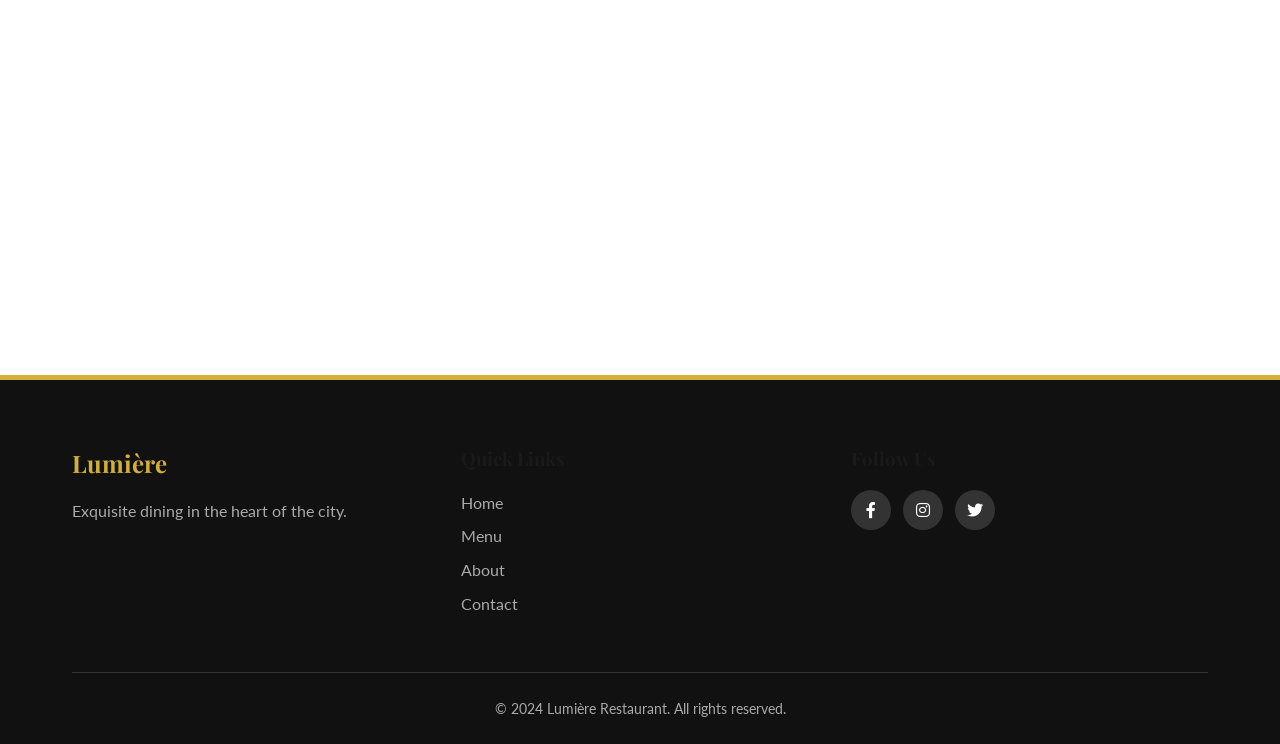
==== commit c11567e4: "added rate limiter and fixed some bugs" ====
--- a/frontend/index.html
+++ b/frontend/index.html
@@ -292,7 +292,8 @@
         </div>
     </footer>
 
-    <script src="js/script.js"></script>
+    <script src="/js/script.js"></script>
+    <script src="/js/menu-dynamic.js"></script>
 </body>
 
 </html>
--- a/css/style.css
+++ b/css/style.css
@@ -313,7 +313,13 @@
     left: 0;
     width: 100%;
     height: 100%;
-    z-index: -1;
+    z-index: 1;
+}
+
+.hero-content {
+    position: relative;
+    z-index: 10;
+    /* Make sure text is above overlay */
 }
 
 .slide {
@@ -352,7 +358,8 @@
     width: 100%;
     height: 100%;
     background: rgba(0, 0, 0, 0.4);
-    z-index: -1;
+    z-index: 1;
+    pointer-events: none;
 }
 
 .hero-title {
@@ -385,6 +392,7 @@
     font-size: 2rem;
     animation: bounce 2s infinite;
     cursor: pointer;
+    z-index: 10;
 }
 
 @keyframes fadeInUp {
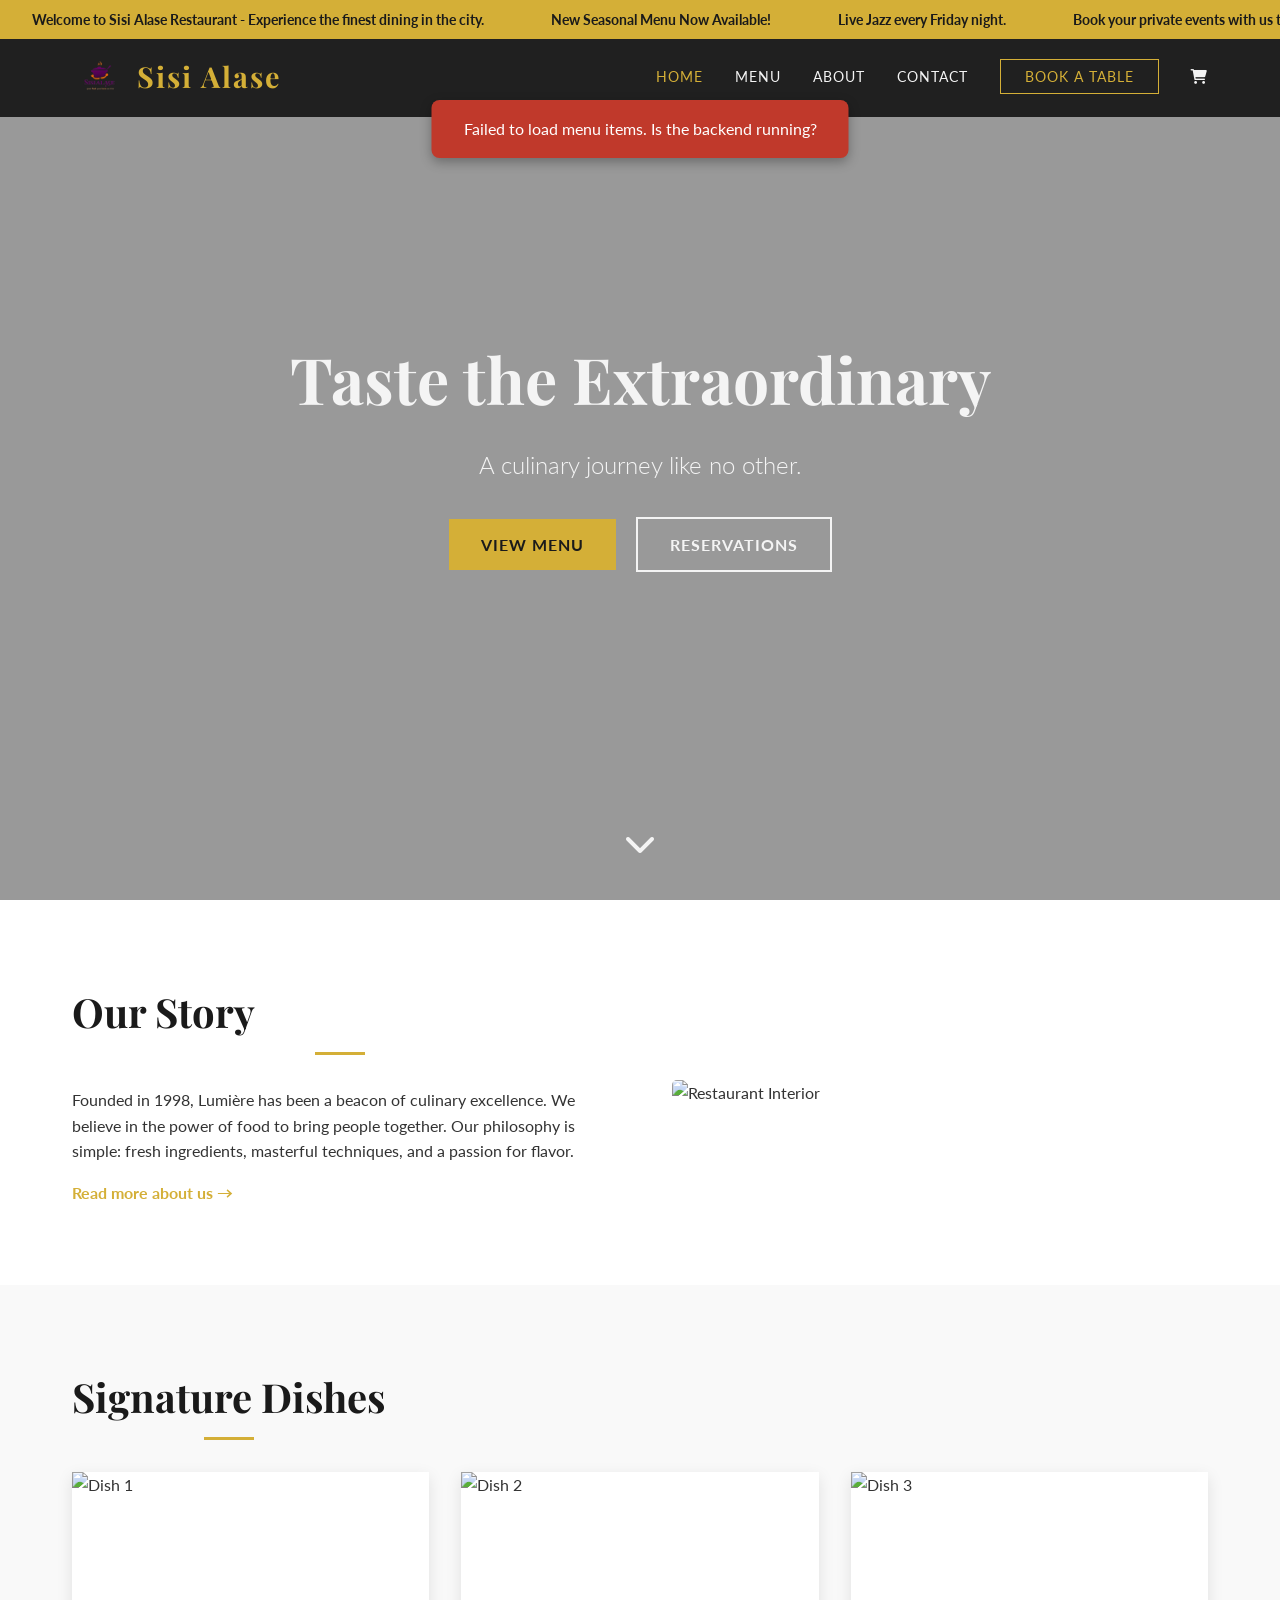
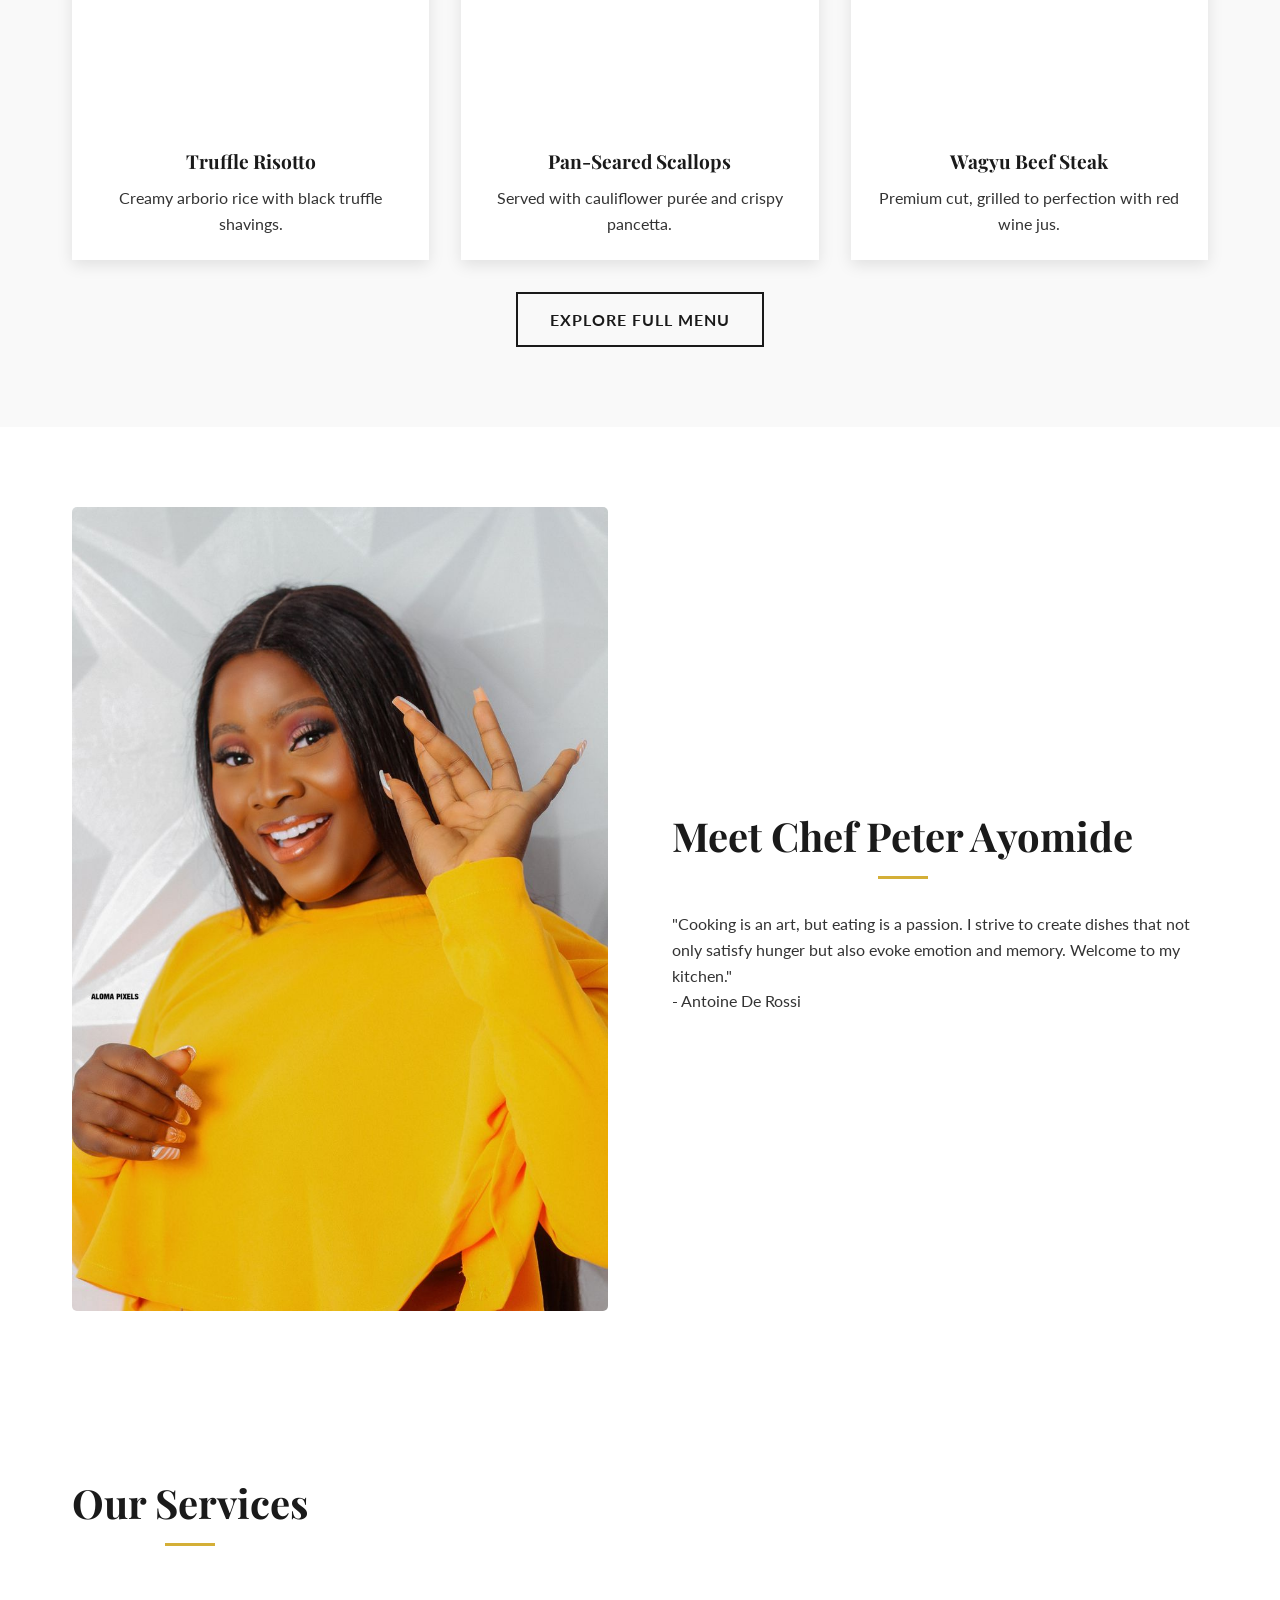
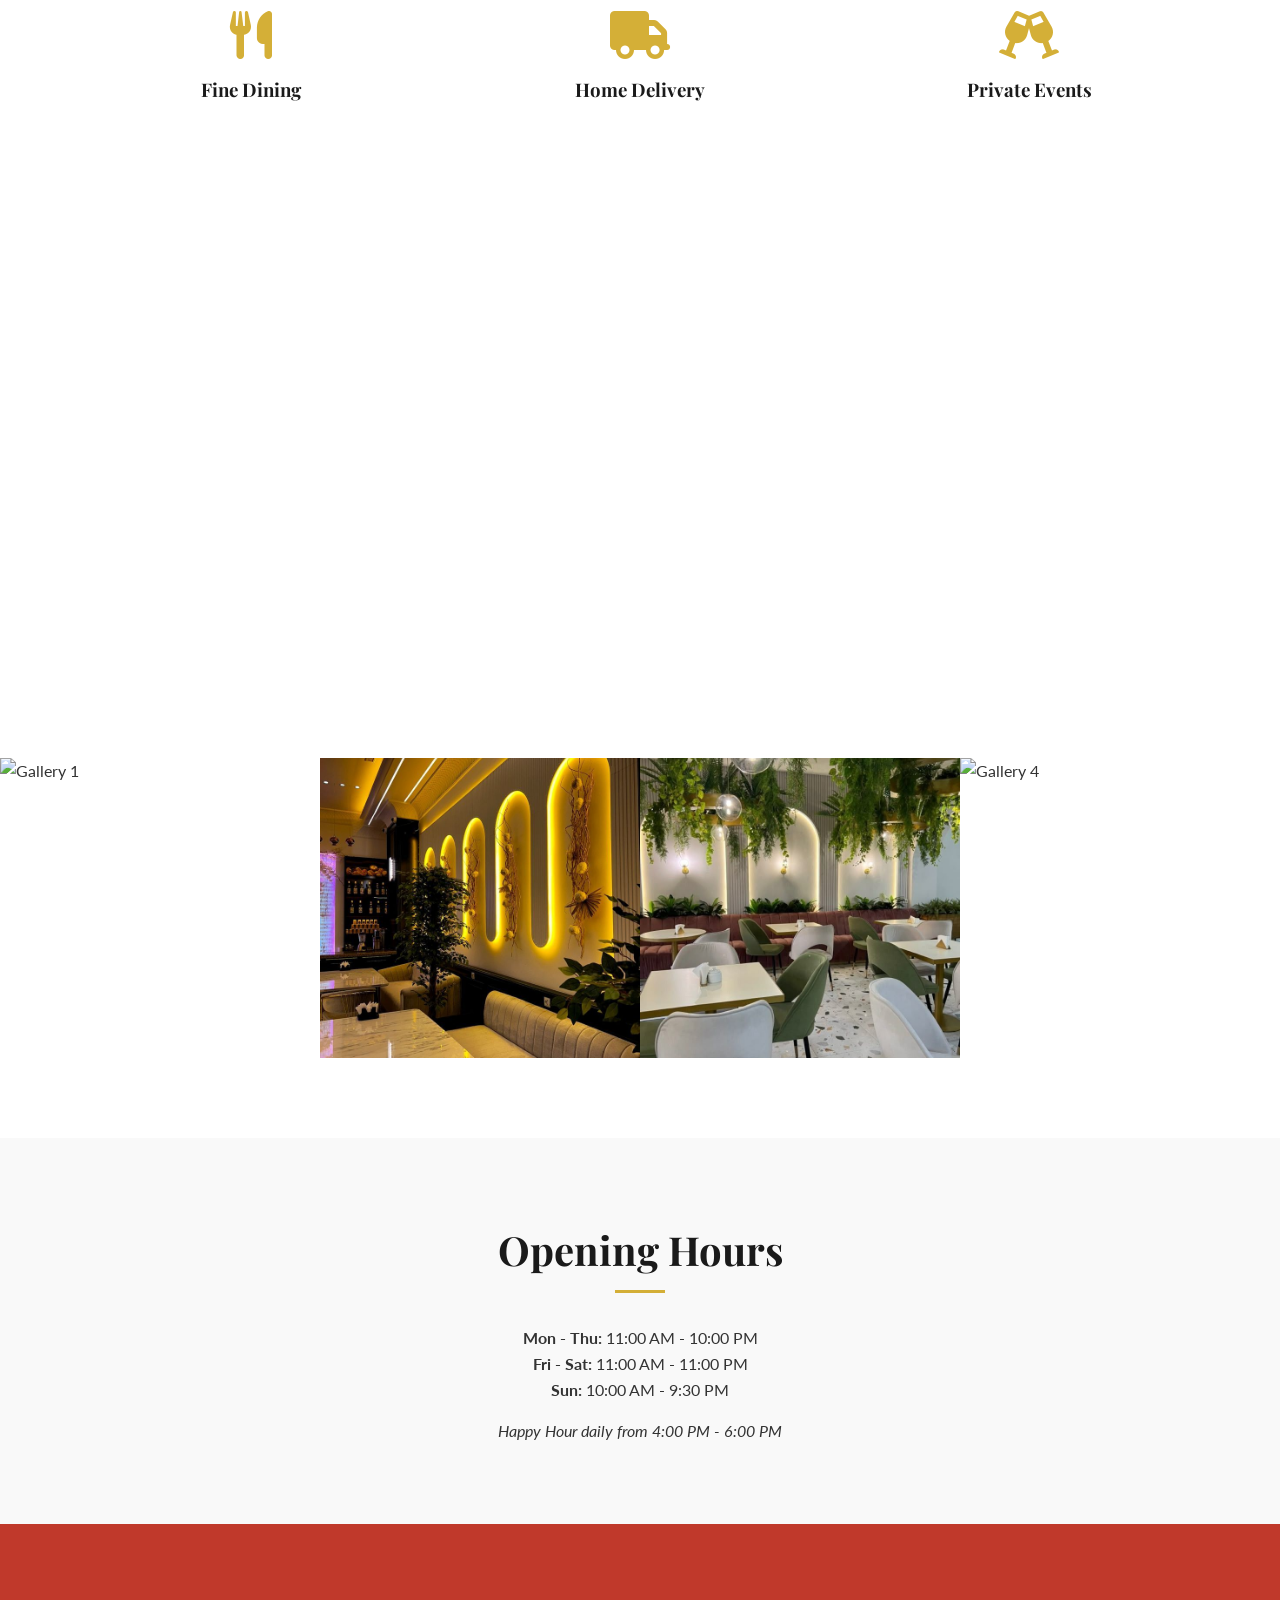
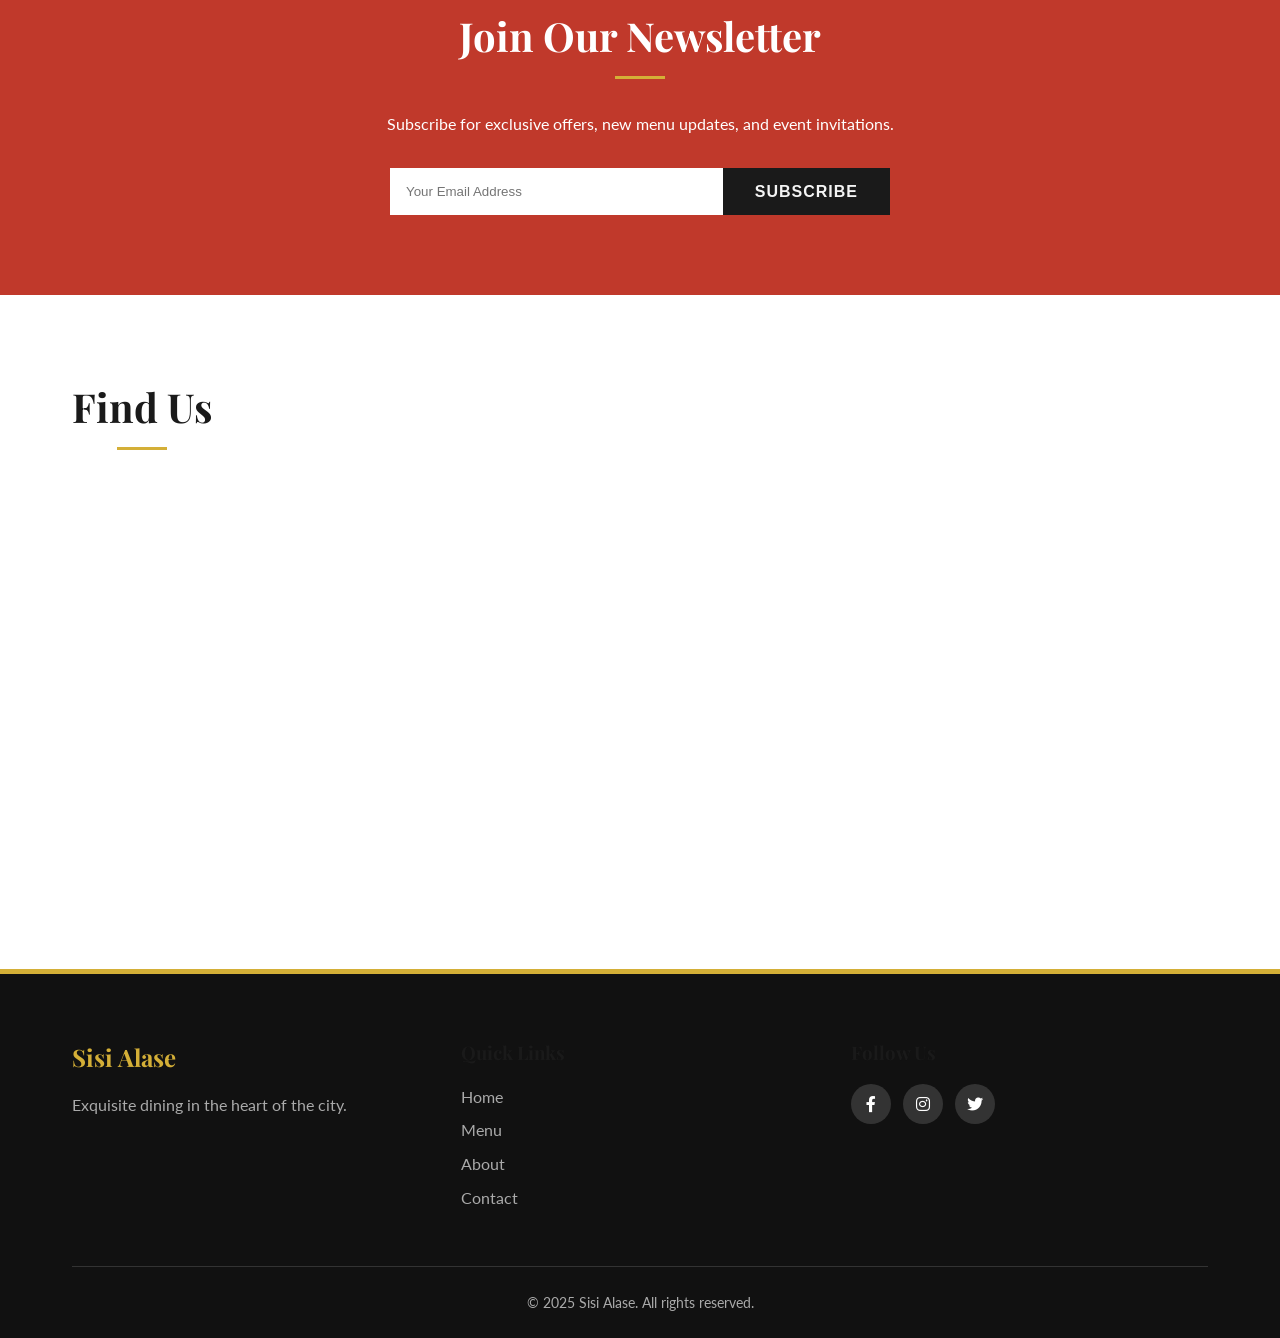
==== commit c88f7bdd: "fixed some errors" ====
--- a/frontend/index.html
+++ b/frontend/index.html
@@ -4,7 +4,7 @@
 <head>
     <meta charset="UTF-8">
     <meta name="viewport" content="width=device-width, initial-scale=1.0">
-    <title>Lumière | Premium Dining Experience</title>
+    <title>Lumière | Sisi Alase Restaurant</title>
     <meta name="description"
         content="Experience the finest culinary delights at Lumière. Premium dining, exquisite flavors, and an unforgettable atmosphere.">
     <link rel="preconnect" href="https://fonts.googleapis.com">
@@ -14,6 +14,24 @@
         rel="stylesheet">
     <link rel="stylesheet" href="/css/style.css">
     <link rel="stylesheet" href="https://cdnjs.cloudflare.com/ajax/libs/font-awesome/6.0.0/css/all.min.css">
+    <style>
+        .logo img {
+            max-height: 50px;
+            /* Limits the logo height so it fits in the navbar */
+            width: auto;
+            /* Maintains the correct shape (aspect ratio) */
+            vertical-align: middle;
+            /* Aligns it nicely with the text */
+            margin-right: 10px;
+            /* Adds a little space between image and text */
+        }
+
+        .logo {
+            display: flex;
+            /* Ensures image and text sit side-by-side perfectly */
+            align-items: center;
+        }
+    </style>
 </head>
 
 <body>
@@ -22,7 +40,8 @@
     <div class="top-bar">
         <div class="ticker-wrap">
             <div class="ticker">
-                <div class="ticker-item">Welcome to Lumière - Experience the finest dining in the city.</div>
+                <div class="ticker-item">Welcome to Sisi Alase Restaurant - Experience the finest dining in the city.
+                </div>
                 <div class="ticker-item">New Seasonal Menu Now Available!</div>
                 <div class="ticker-item">Live Jazz every Friday night.</div>
                 <div class="ticker-item">Book your private events with us today.</div>
@@ -33,7 +52,8 @@
     <!-- Navigation -->
     <nav class="navbar">
         <div class="container nav-container">
-            <a href="index.html" class="logo">Lumière</a>
+            <a href="index.html" class="logo"><img src="/assets/sisi-alase-removebg-preview.png" alt=""><span>Sisi
+                    Alase</span></a>
             <button class="nav-toggle" aria-label="Toggle navigation">
                 <span class="hamburger"></span>
             </button>
@@ -152,11 +172,10 @@
         <div class="container">
             <div class="row reverse-mobile">
                 <div class="col-image">
-                    <img src="https://images.unsplash.com/photo-1583394293214-28ded15ee548?ixlib=rb-4.0.3&auto=format&fit=crop&w=800&q=80"
-                        alt="Head Chef" class="img-responsive rounded shadow">
+                    <img src=/assets/mary-ademola.jpeg alt="Head Chef" class="img-responsive rounded shadow">
                 </div>
                 <div class="col-text">
-                    <h2 class="section-title">Meet Chef Antoine</h2>
+                    <h2 class="section-title">Meet Chef Peter Ayomide</h2>
                     <p>"Cooking is an art, but eating is a passion. I strive to create dishes that not only satisfy
                         hunger but also evoke emotion and memory. Welcome to my kitchen."</p>
                     <p class="signature">- Antoine De Rossi</p>
@@ -210,12 +229,8 @@
             <div class="gallery-item"><img
                     src="https://images.unsplash.com/photo-1559339352-11d035aa65de?ixlib=rb-4.0.3&auto=format&fit=crop&w=600&q=80"
                     alt="Gallery 1"></div>
-            <div class="gallery-item"><img
-                    src="https://images.unsplash.com/photo-1550966871-3ed3c47e2ce2?ixlib=rb-4.0.3&auto=format&fit=crop&w=600&q=80"
-                    alt="Gallery 2"></div>
-            <div class="gallery-item"><img
-                    src="https://images.unsplash.com/photo-1514362545857-3bc16549766b?ixlib=rb-4.0.3&auto=format&fit=crop&w=600&q=80"
-                    alt="Gallery 3"></div>
+            <div class="gallery-item"><img src=/assets/ambience1.jpeg alt="Gallery 2"></div>
+            <div class="gallery-item"><img src=/assets/ambience2.jpeg alt="Gallery 3"></div>
             <div class="gallery-item"><img
                     src="https://images.unsplash.com/photo-1552566626-52f8b828add9?ixlib=rb-4.0.3&auto=format&fit=crop&w=600&q=80"
                     alt="Gallery 4"></div>
@@ -265,7 +280,7 @@
         <div class="container">
             <div class="footer-content">
                 <div class="footer-logo">
-                    <h2>Lumière</h2>
+                    <h2>Sisi Alase</h2>
                     <p>Exquisite dining in the heart of the city.</p>
                 </div>
                 <div class="footer-links">
@@ -287,7 +302,7 @@
                 </div>
             </div>
             <div class="footer-bottom text-center">
-                <p>&copy; 2024 Lumière Restaurant. All rights reserved.</p>
+                <p>&copy; 2025 Sisi Alase. All rights reserved.</p>
             </div>
         </div>
     </footer>
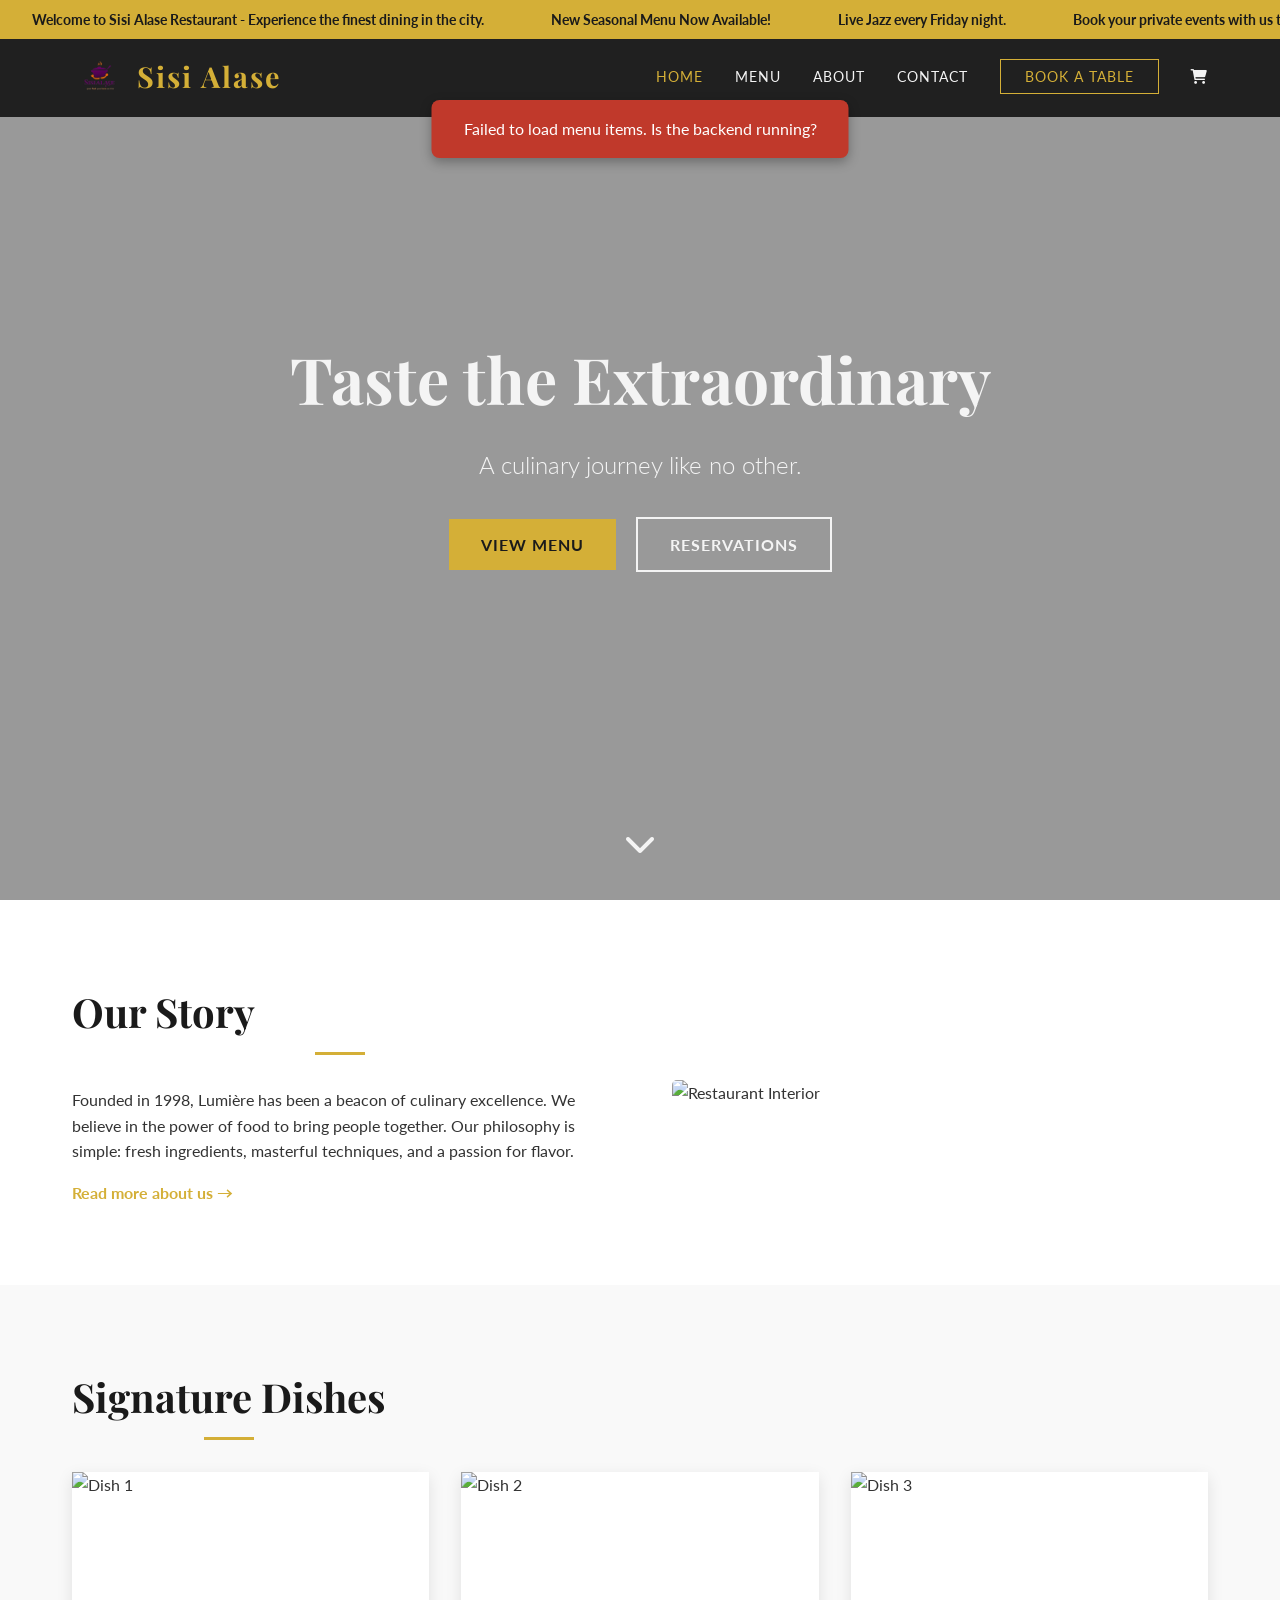
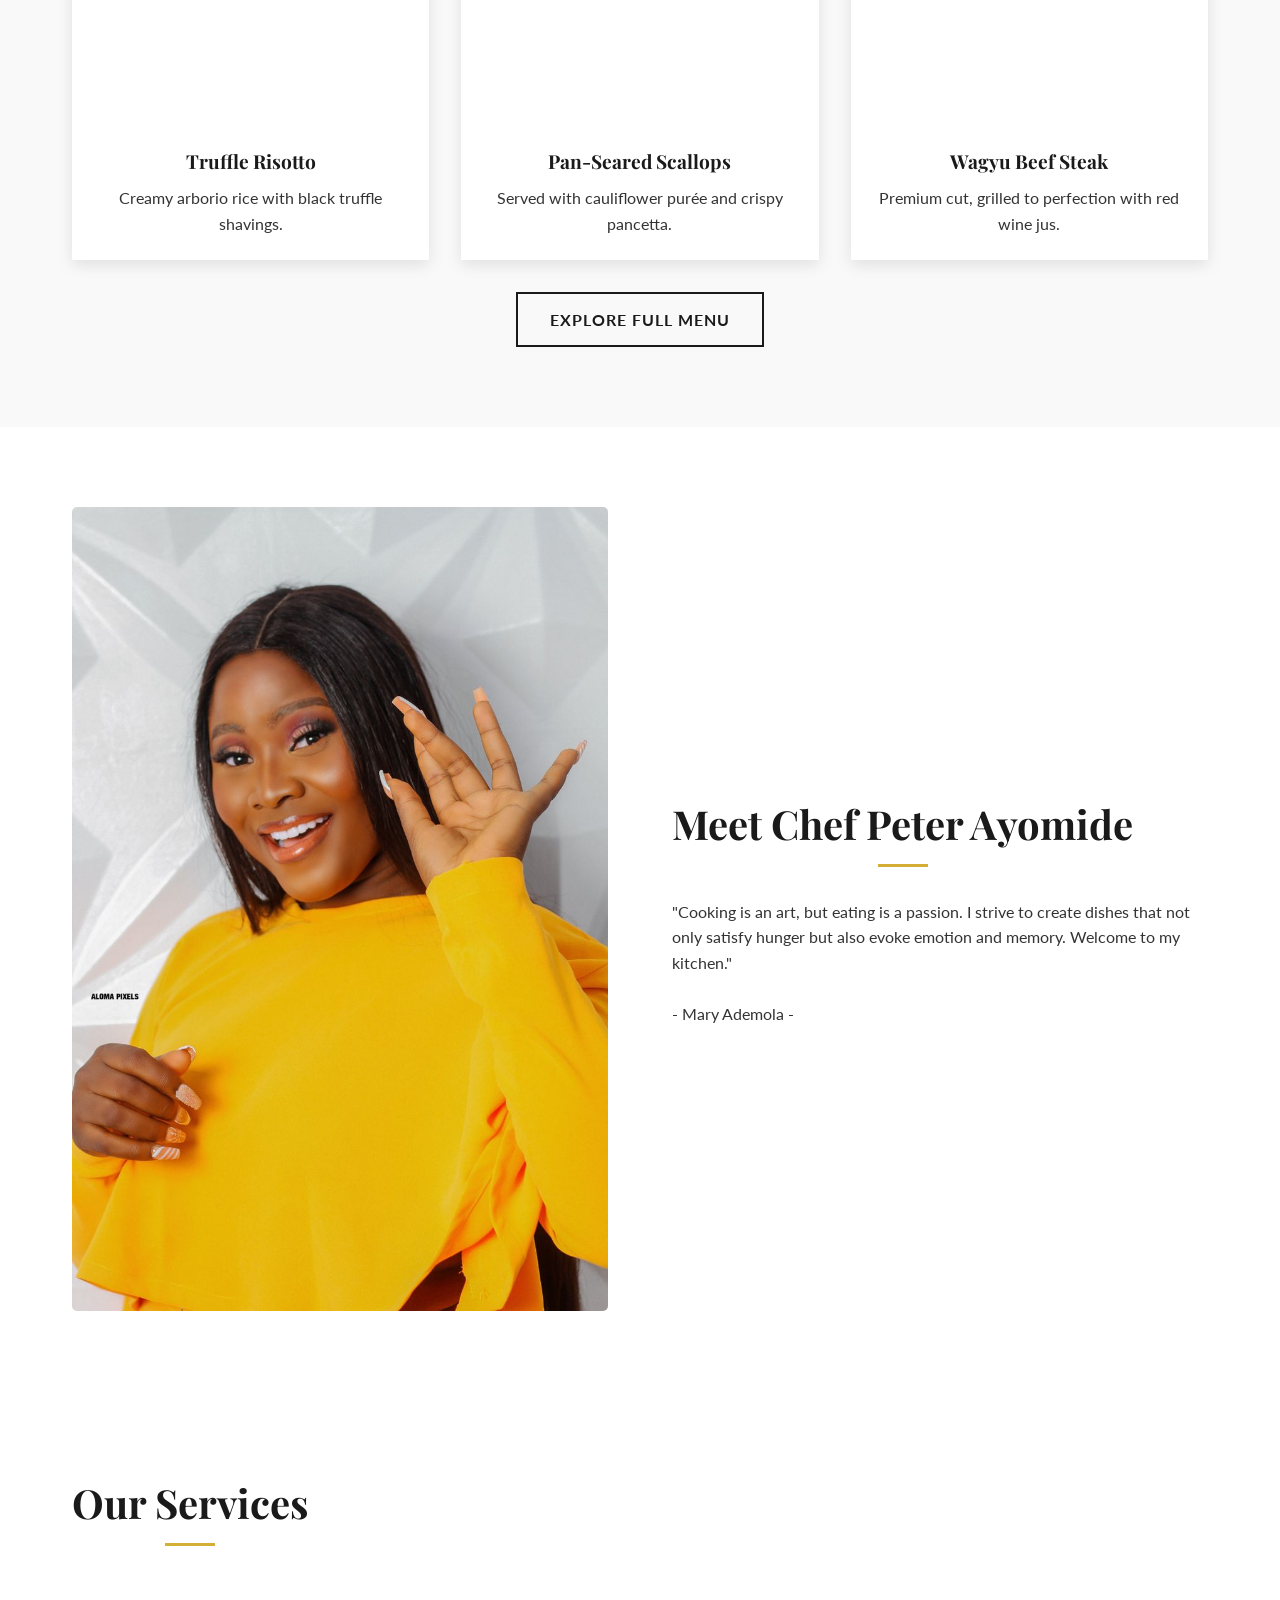
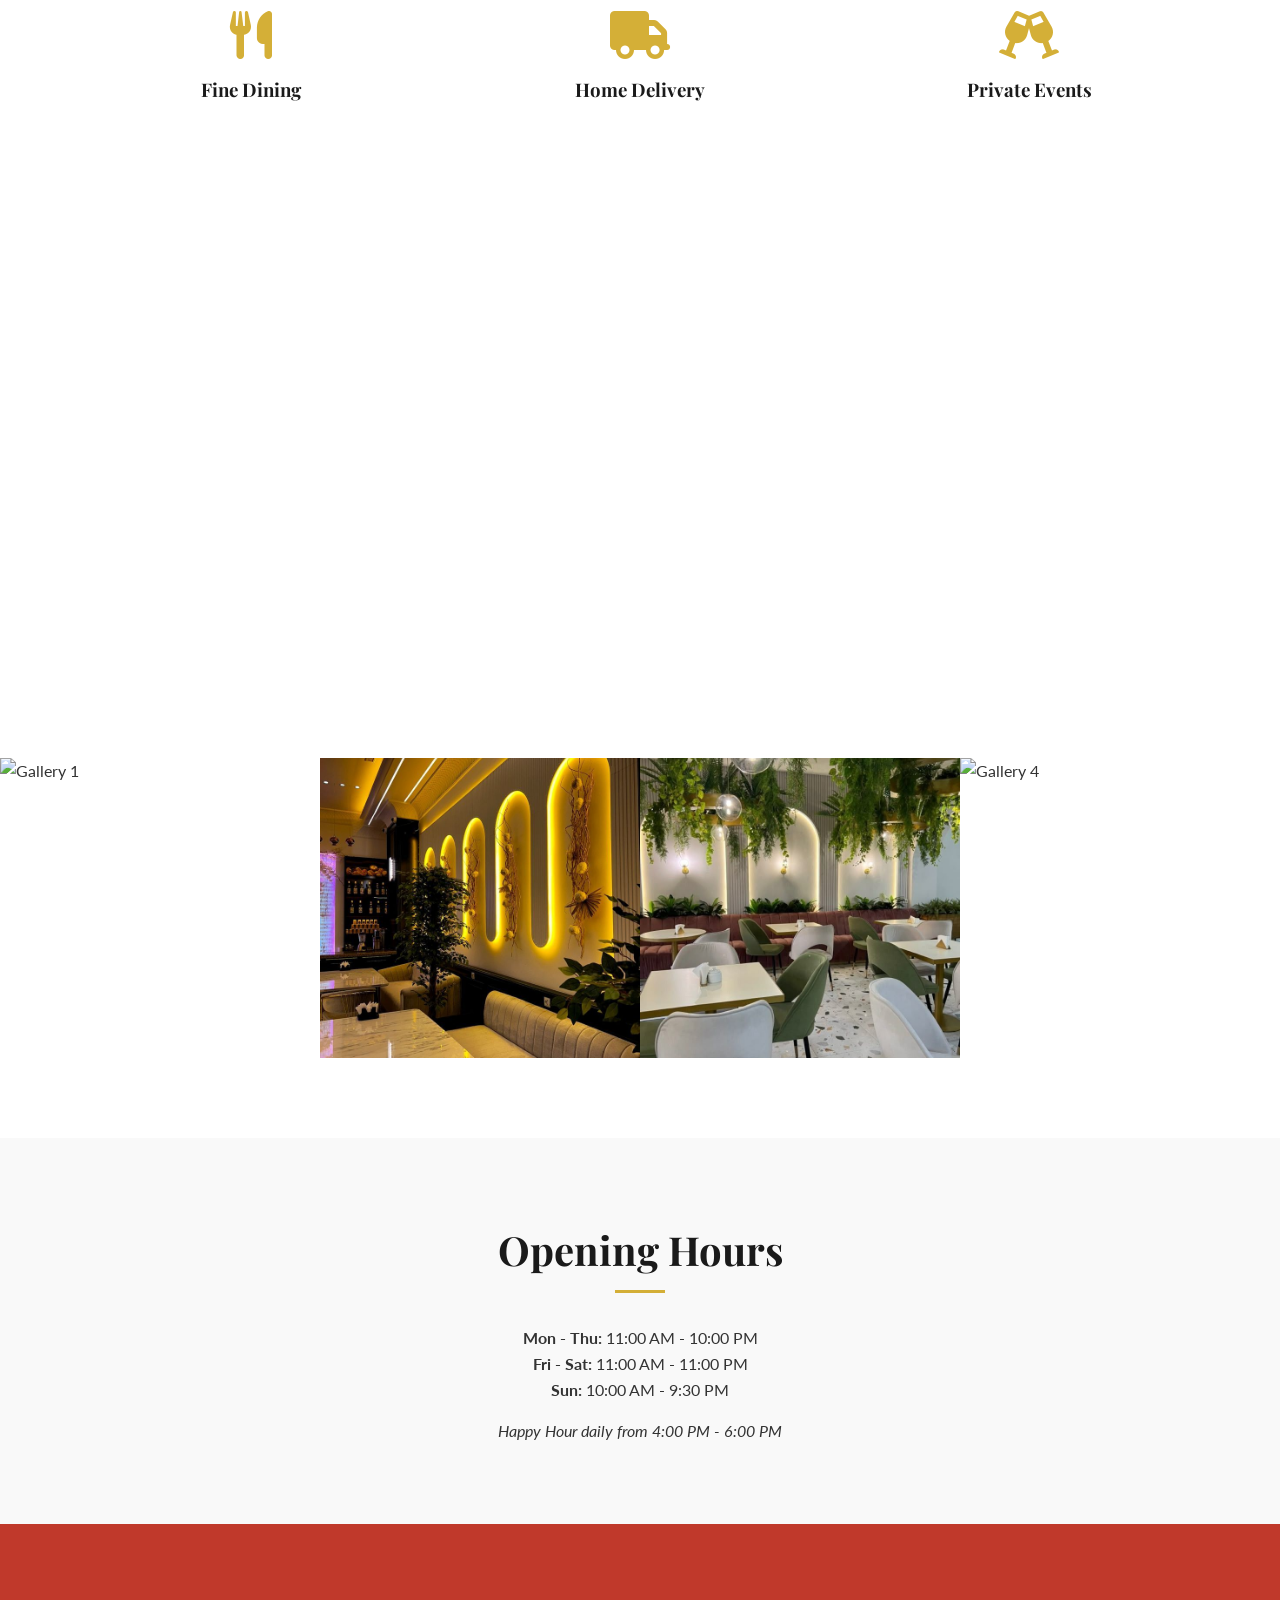
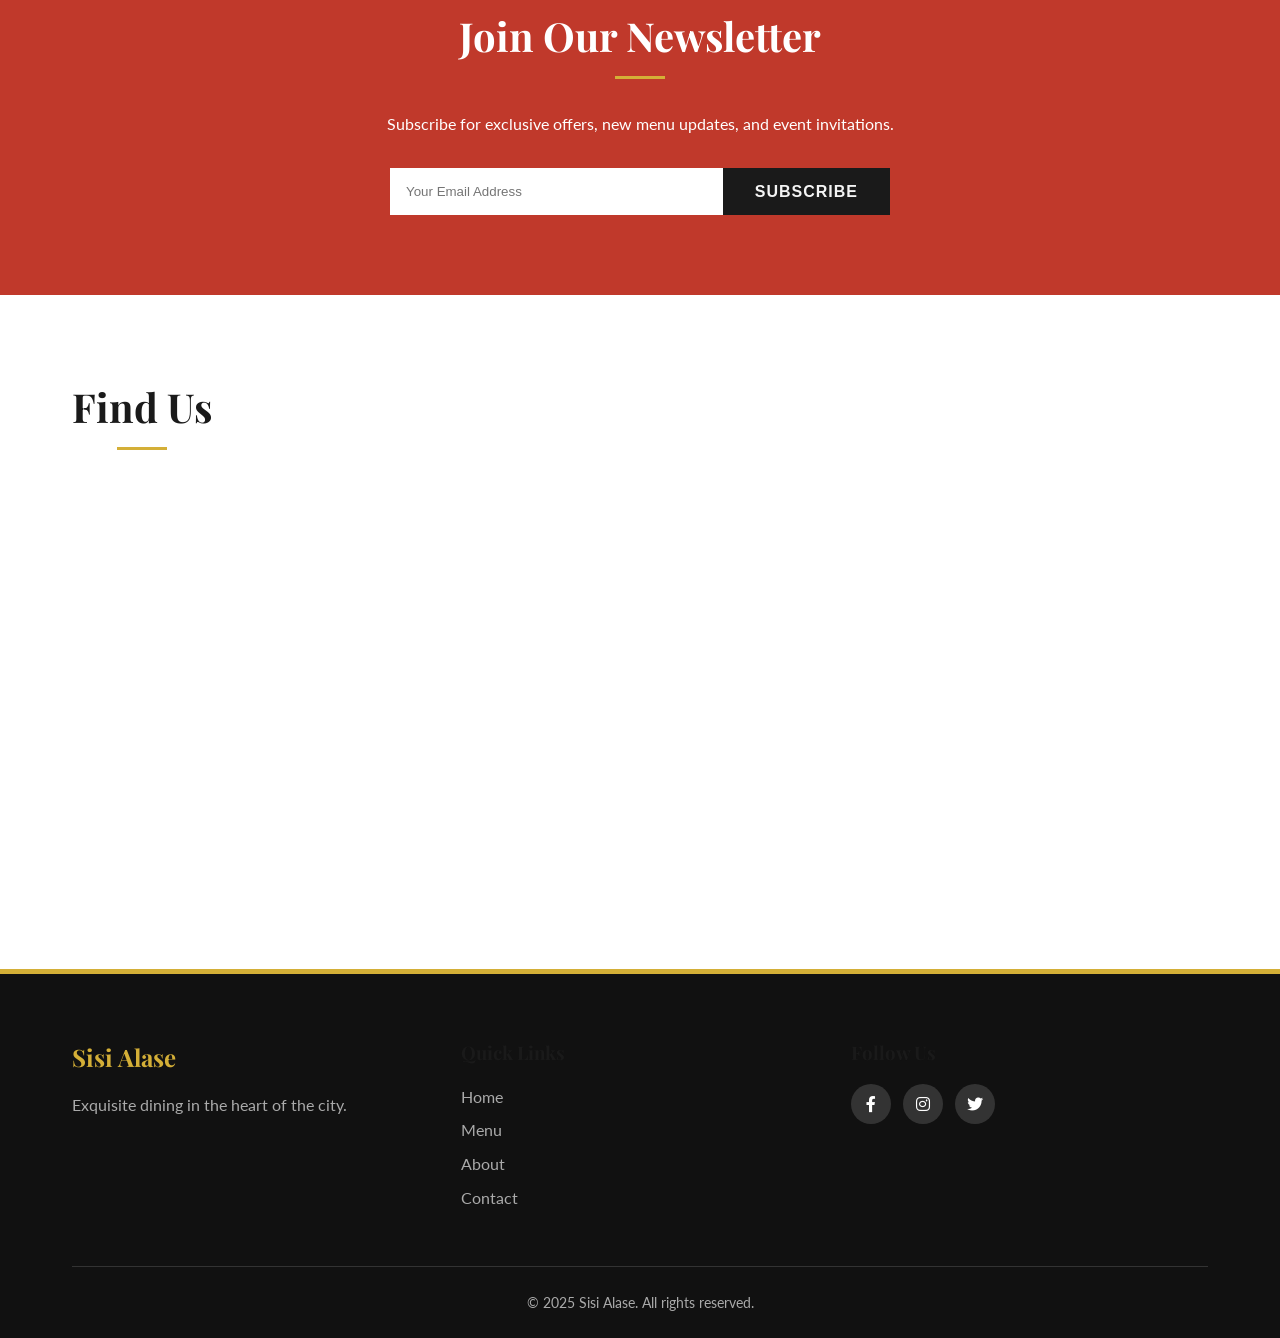
==== commit c587fe8d: "fixed the menu script" ====
--- a/frontend/index.html
+++ b/frontend/index.html
@@ -14,6 +14,7 @@
         rel="stylesheet">
     <link rel="stylesheet" href="/css/style.css">
     <link rel="stylesheet" href="https://cdnjs.cloudflare.com/ajax/libs/font-awesome/6.0.0/css/all.min.css">
+    <link rel="icon" type="image/png" href="/assets/sisi-alase-removebg-preview.png">
     <style>
         .logo img {
             max-height: 50px;
@@ -178,7 +179,8 @@
                     <h2 class="section-title">Meet Chef Peter Ayomide</h2>
                     <p>"Cooking is an art, but eating is a passion. I strive to create dishes that not only satisfy
                         hunger but also evoke emotion and memory. Welcome to my kitchen."</p>
-                    <p class="signature">- Antoine De Rossi</p>
+                    <br>
+                    <p class="signature">- Mary Ademola -</p>
                 </div>
             </div>
         </div>
@@ -216,7 +218,7 @@
                 <div class="testimonial-item text-center">
                     <p class="quote">"The best dining experience I've had in years. The atmosphere is magical and the
                         food is divine."</p>
-                    <cite>- Sarah Jenkins</cite>
+                    <cite>- Aremu Oluwaseye -</cite>
                 </div>
                 <!-- More testimonials can be added via JS or static -->
             </div>
